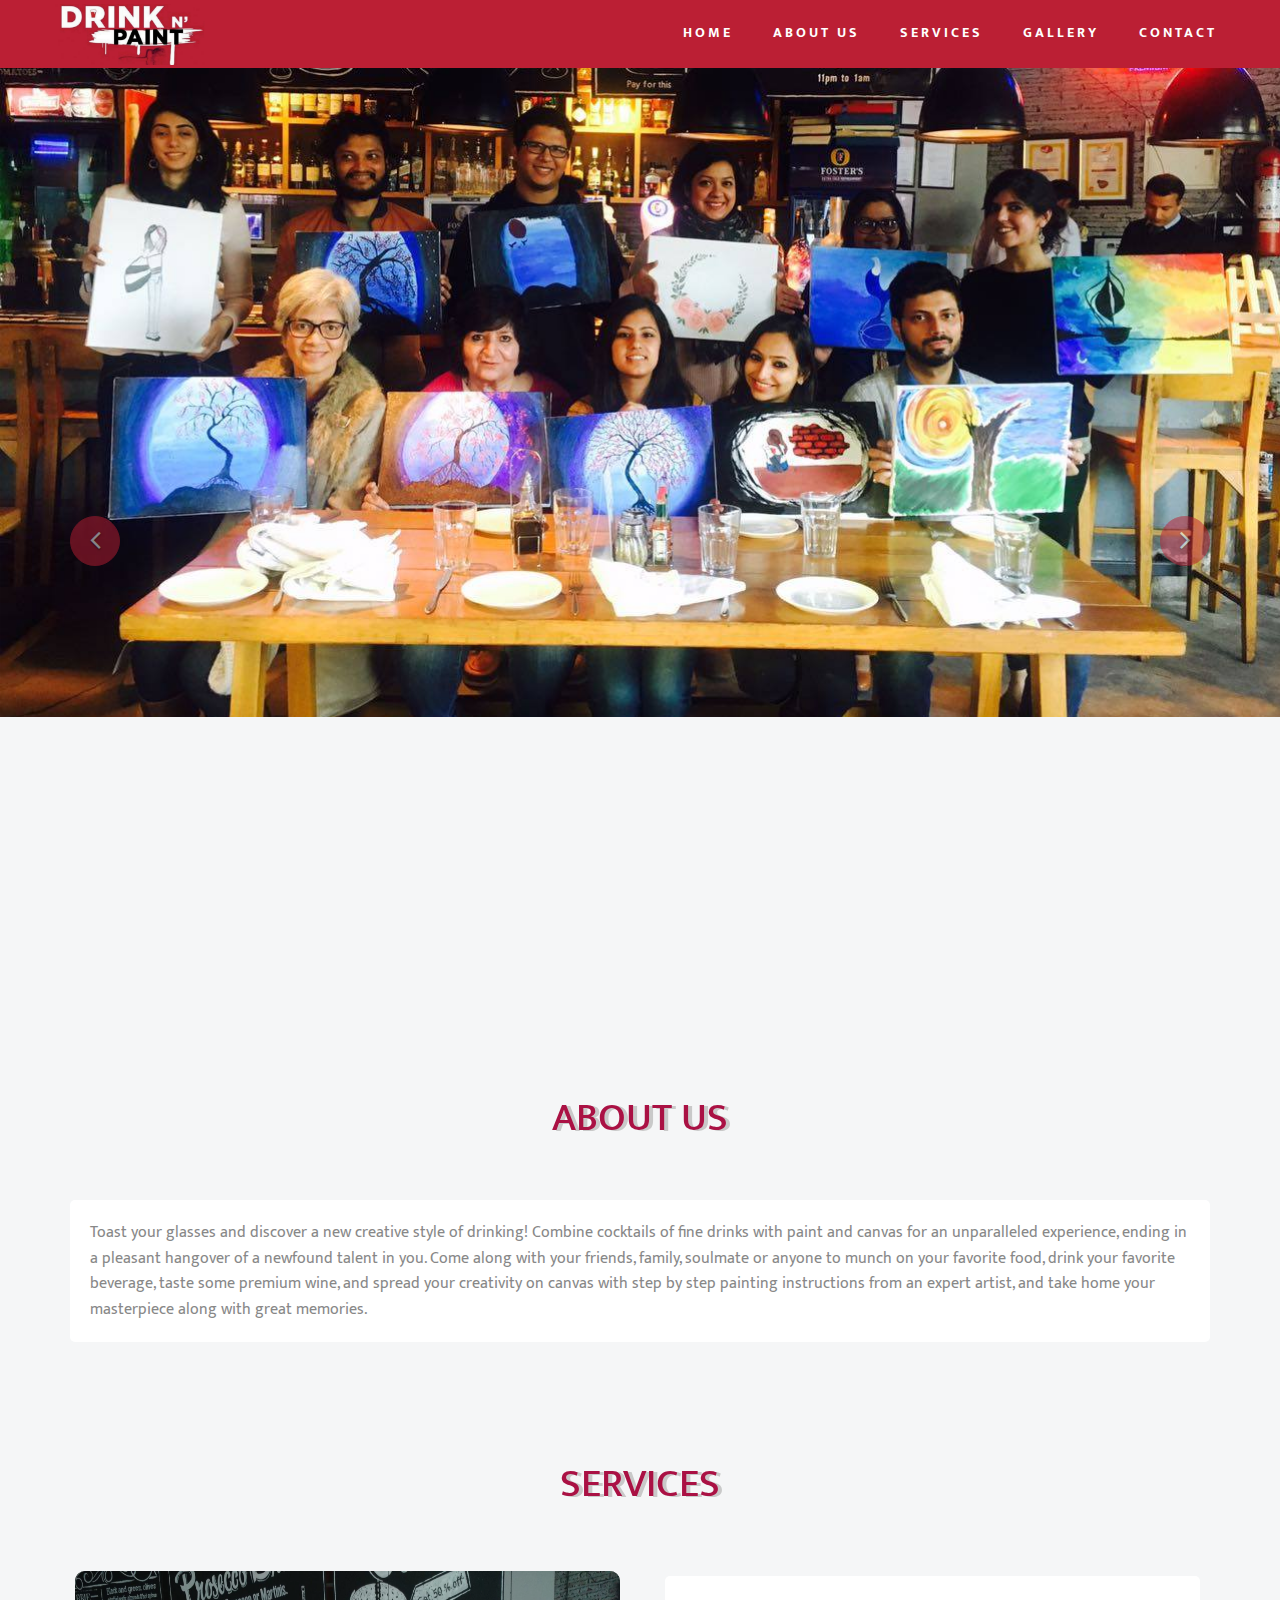
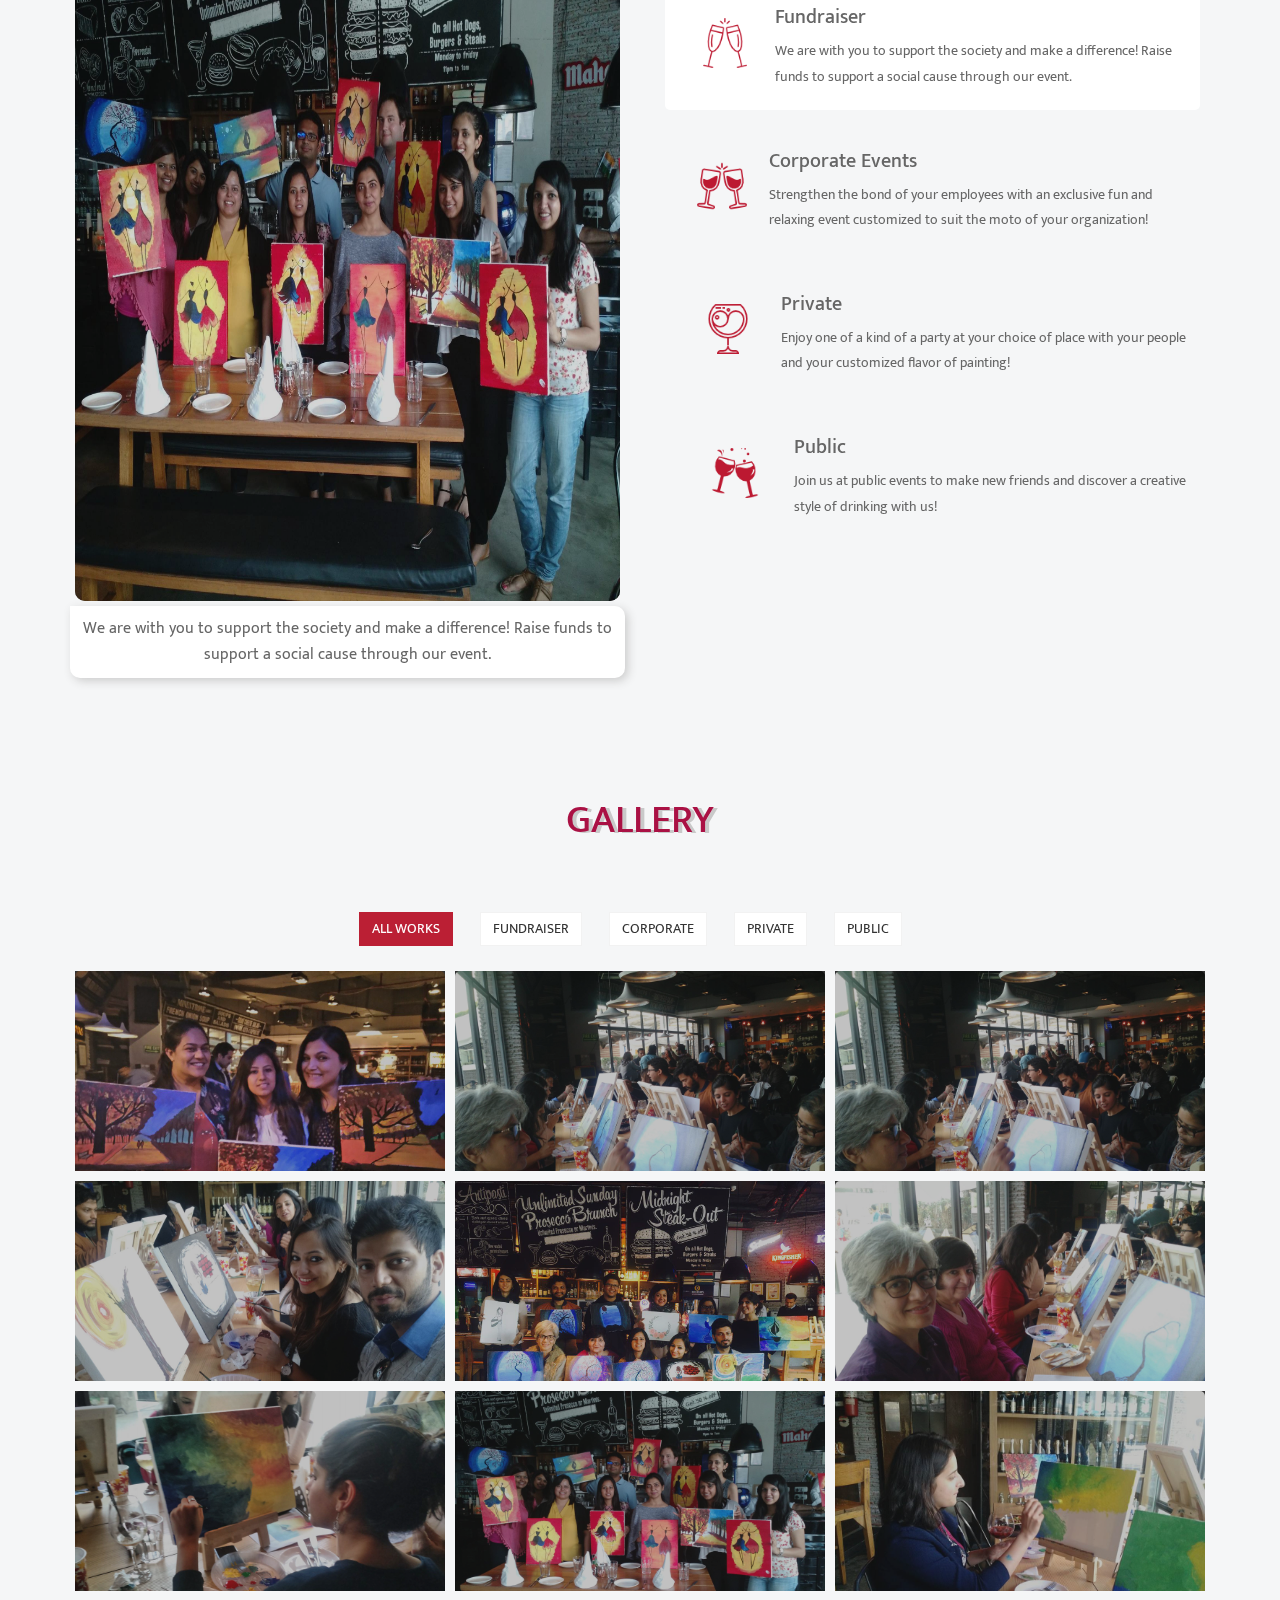
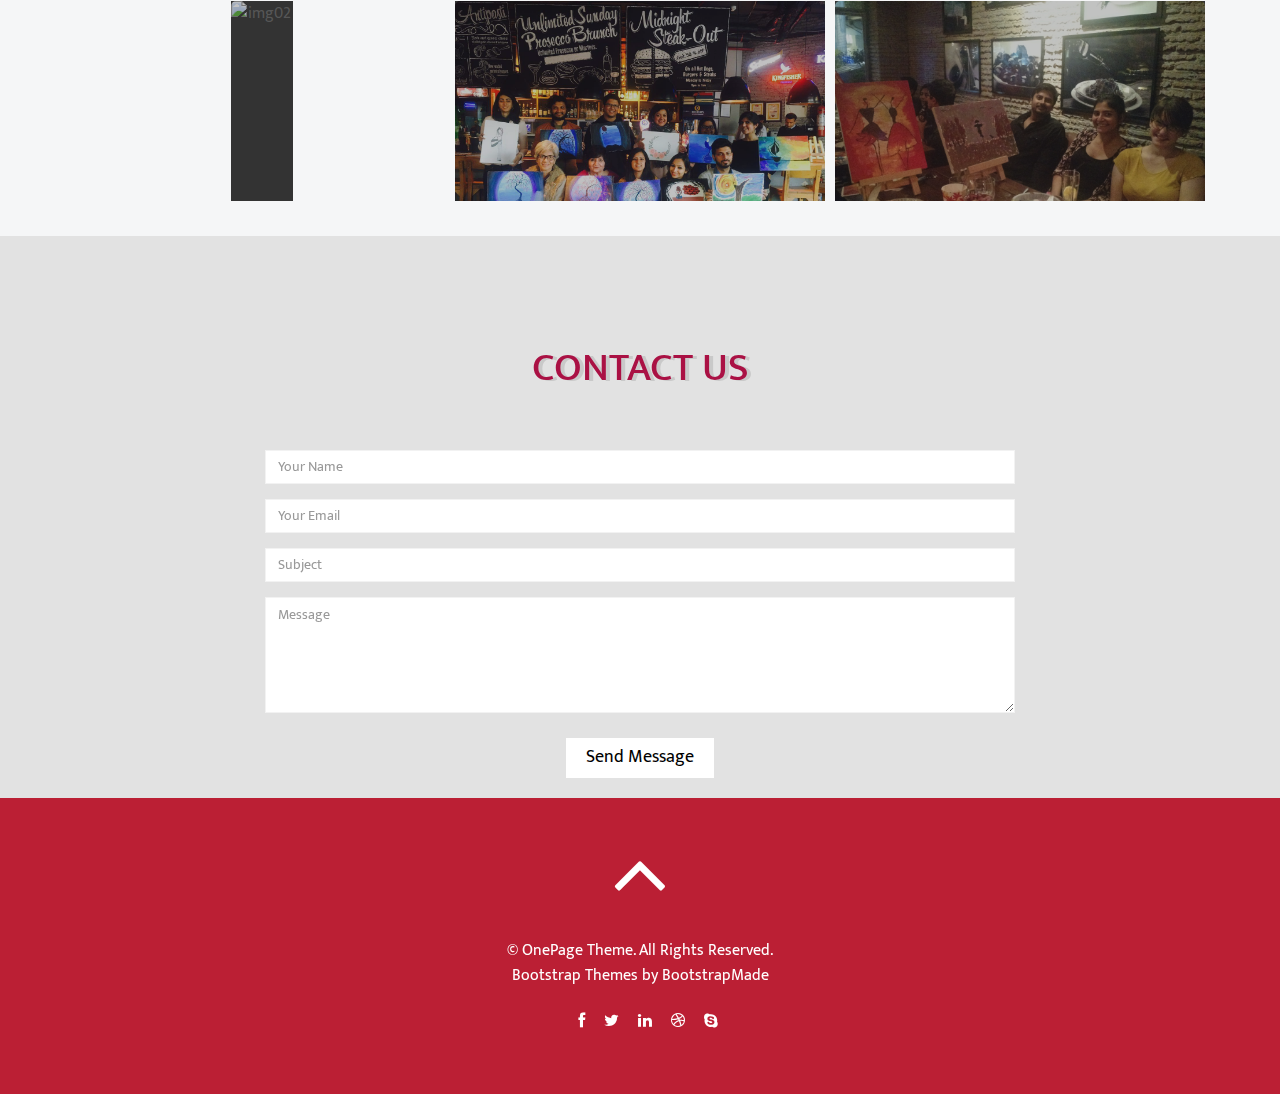
==== index.html @ db654200 "changebox" ====
<!DOCTYPE html>
<html lang="en">
  <head>
    <meta charset="utf-8">
    <meta http-equiv="X-UA-Compatible" content="IE=edge">
    <meta name="viewport" content="width=device-width, initial-scale=1">
    <!-- The above 3 meta tags *must* come first in the head; any other head content must come *after* these tags -->
    <title>One Page Bootstrap Template</title>

    <!-- Bootstrap -->
    <link href="HoverEffectIdeas/css/demo.css" rel="stylesheet">
    <link href="HoverEffectIdeas/css/set1.css" rel="stylesheet">
    <link href="css/bootstrap.min.css" rel="stylesheet">
	<link href="css/bootstrap.min.css" rel="stylesheet">
	<link rel="stylesheet" href="css/font-awesome.min.css">
	<link href="css/animate.min.css" rel="stylesheet"> 
	<link href="css/animate.css" rel="stylesheet" />
	<link href="css/prettyPhoto.css" rel="stylesheet"> 
	<link href="css/style.css" rel="stylesheet">
    <link href="css/lightbox.min.css" rel="stylesheet">
    <!-- =======================================================
        Theme Name: OnePage
        Theme URL: https://bootstrapmade.com/onepage-multipurpose-bootstrap-template/
        Author: BootstrapMade
        Author URL: https://bootstrapmade.com
    ======================================================= -->
  </head>
  <body>
	<nav class="navbar navbar-default navbar-fixed-top">
		<div class="container">
			<div class="row">
					<div class="site-logo">
						<a href="index.html" class="brand"><img src="PicsArt_09-05-02.06.05.jpg" class="img-responsive" width="150"></a>
					</div>

					<!-- Brand and toggle get grouped for better mobile display -->
					<div class="navbar-header">
						<button type="button" class="navbar-toggle" data-toggle="collapse" data-target="#menu">
							<i class="fa fa-bars"></i>
						</button>
					</div>
					<!-- Collect the nav links, forms, and other content for toggling -->
					<div class="collapse navbar-collapse" id="menu">
						<ul class="nav navbar-nav navbar-right" style="background: #f8f8f8; margin-top: 0px !important;">
							  <li class="hide_1"><a href="#home">Home</a></li>
							  <li class="hide_1"><a href="#about">About Us</a></li>
							  <li class="hide_1"><a href="#portfolio">Services</a></li>
							  <li class="hide_1"><a href="#features">Gallery</a></li>
							  <li class="hide_1"><a href="#contact">Contact</a></li>
						</ul>
					</div>
					<!-- /.Navbar-collapse -->		 
			</div>
		</div>		
	</nav>
   
    <div id="home">
		<div class="slider" style="margin-top: 66px;">
			<div id="about-slider">
				<div id="carousel-slider" class="carousel slide" data-ride="carousel">
					<!-- Indicators -->
					<ol class="carousel-indicators visible-xs">
						<li data-target="#carousel-slider" data-slide-to="0" class="active"></li>
						<li data-target="#carousel-slider" data-slide-to="1"></li>
						<li data-target="#carousel-slider" data-slide-to="2"></li>
					</ol>

					<div class="carousel-inner sonu">
						<div class="item active">
							<img src="DNP/img-p-1.svg" class="img-responsive" alt=""> 
						</div>
					   <div class="item">
							<img src="DNP/img-p-2.svg" class="img-responsive" alt=""> 
					   </div> 
					   <div class="item">
							<img src="DNP/img-p-3.svg" class="img-responsive" alt=""> 
					   </div> 
					</div>
					
					<a class="left carousel-control hidden-xs" href="#carousel-slider" data-slide="prev">
						<i class="fa fa-angle-left"></i> 
					</a>
					
					<a class=" right carousel-control hidden-xs"href="#carousel-slider" data-slide="next">
						<i class="fa fa-angle-right"></i> 
					</a>
				</div> <!--/#carousel-slider-->
			</div><!--/#about-slider-->
		</div>
	</div>
   
	<div id="about">
		<div class="container">
			<div class="center">
				<div class="col-md-6 col-md-offset-3">
                    <h2><span>About Us</span></h2>
				</div>
			</div>
		</div>
	
        <div class="container">
            <div class="row">
                <div class="col-md-12">
                    <div class="About-1">
                        Toast your glasses and discover a new creative style of drinking! Combine cocktails of fine drinks with paint and canvas for an unparalleled experience, ending in a pleasant hangover of a newfound talent in you.
                        Come along with your friends, family, soulmate or anyone to munch on your favorite food, drink your favorite beverage, taste some premium wine, and spread your creativity on canvas with step by step painting instructions from an expert artist, and take home your masterpiece along with great memories.
                    </div>
                </div>
            </div>
        </div>
      </div>
	<section id="portfolio">
		<div class="container">
			<div class="center">
				<div class="col-md-6 col-md-offset-3">
					<h2>Services</h2>				
				</div>
			</div>
		</div>
        
        
        <div class="container">
            <div class="row">
                <div class="col-md-6">
                    <div class="img_f" style="display: flex; justify-content: center; align-items: center;">
                    </div>
                    <div class="detail" style="padding: 10px; background: #fff; box-shadow: 3px 3px 10px #ccc; border-radius: 0px 10px 10px 10px;">
                        We are with you to support the society and make a difference! Raise funds to support a social cause through our event.
                    </div>
                </div>
                <div class="col-md-6">
            <div class="box">
                <div id="one" class="services_1">
                    <div style="display: flex; justify-content: center; align-items:center; width: 30%; padding: 10px;">
                    <img src="images/cheers%20(2).png" class="img-responsive" width="50">
                </div>
                    <div style="text-align: initial;">
                        <h2 style="font-size: 20px;">Fundraiser</h2>
                    <p style="font-size: 14px;">We are with you to support the society and make a difference! Raise funds to support a social cause through our event.</p>
                </div>
                </div>
                <div id="two" class="services_1">
                    <div style="display: flex; justify-content: center; align-items:center; width: 30%; padding: 10px;">
                    <img src="images/glasses-with-wine.png" class="img-responsive" width="50">
                </div>
                    <div style="text-align: initial;">
                    <h2 style="font-size: 20px;">Corporate Events</h2>
                    <p style="font-size: 14px;">Strengthen the bond of your employees with an exclusive fun and relaxing event customized to suit the moto of your organization!</p>
                </div>
                </div>
                <div id="three" class="services_1">
                    <div style="display: flex; justify-content: center; align-items:center; width: 30%; padding: 10px;">
                    <img src="images/wine-glass.png" class="img-responsive" width="50">
                </div>
                    <div style="text-align: initial;">
                    <h2 style="font-size: 20px;">Private</h2>
                    <p style="font-size: 14px;">Enjoy one of a kind of a party at your choice of place with your people and your customized flavor of painting!</p>
                </div>
                </div>
                <div id="four" class="services_1">
                    <div style="display: flex; justify-content: center; align-items:center; width: 30%; padding: 10px;">
                    <img src="images/cheers%20(4).png" class="img-responsive" width="50">
                </div>
                    <div style="text-align: initial;">
                    <h2 style="font-size: 20px;">Public</h2>
                    <p style="font-size: 14px;">Join us at public events to make new friends and discover a creative style of drinking with us!</p>
                </div>
                </div>
            </div>
            </div>
            </div>
        </div>
        
        <section id="features">
        <div class="container" style="margin-top: 20px;">
            <div class="center">
				<div class="col-md-12">
					<h2><span>Gallery</span></h2>
				</div>
			</div>
			<div class="col-lg-12">		
				<ul class="portfolio-filter text-center">
					<li class="gol"><a class="btn btn-default active hidden-xs" href="#" data-filter="*">All Works</a></li>
					<li class="gol"><a class="btn btn-default" href="#" data-filter=".bootstrap">Fundraiser</a></li>
					<li class="gol"><a class="btn btn-default" href="#" data-filter=".html">Corporate</a></li>
					<li class="gol"><a class="btn btn-default" href="#" data-filter=".wordpress">Private</a></li>
                    <li class="gol"><a class="btn btn-default" href="#" data-filter=".wordp">Public</a></li>
				</ul><!--/#portfolio-filter-->

				<div class="row">
					<div class="portfolio-items">
						<div class="portfolio-item bootstrap col-xs-12 col-sm-4 col-md-4">
							<div class="grid">
                                <figure class="effect-bubba">
                                    <img src="DNP/img-1.jpg" alt="img02"/>
                                    <figcaption>
                                        <p><span style="font-size: 30px; font-weight: bold;">Fresh</span></p>
                                        <a class="example-image-link" href="DNP/img-1.jpg" data-lightbox="example-2" data-title="Drint N Paint"><img class="example-image" src="DNP/img-1.jpg" alt="image-1"/></a>
                                    </figcaption>			
                                </figure>
				            </div>
						</div><!--/.portfolio-item-->
                        <div class="portfolio-item html col-xs-12 col-sm-4 col-md-4">
							<div class="grid">
                                <figure class="effect-bubba">
                                    <img src="DNP/img-3.jpg" alt="img02"/>
                                    <figcaption>
                                        <p><span style="font-size: 30px; font-weight: bold;">Fresh</span></p>
                                        <a class="example-image-link" href="DNP/img-3.jpg" data-lightbox="example-2" data-title="Drint N Paint"><img class="example-image" src="DNP/img-3.jpg" alt="image-1"/></a>
                                    </figcaption>			
                                </figure>
				            </div>
						</div><!--/.portfolio-item-->
                        <div class="portfolio-item wordpress col-xs-12 col-sm-4 col-md-4">
							<div class="grid">
                                <figure class="effect-bubba">
                                    <img src="DNP/img-3.jpg" alt="img02"/>
                                    <figcaption>
                                        <p><span style="font-size: 30px; font-weight: bold;">Fresh</span></p>
                                        <a class="example-image-link" href="DNP/img-3.jpg" data-lightbox="example-2" data-title="Drint N Paint"><img class="example-image" src="DNP/img-3.jpg" alt="image-1"/></a>
                                    </figcaption>			
                                </figure>
				            </div>
						</div><!--/.portfolio-item-->
                        <div class="portfolio-item wordp col-xs-12 col-sm-4 col-md-4">
							<div class="grid">
                                <figure class="effect-bubba">
                                    <img src="DNP/img-4.jpg" alt="img02"/>
                                    <figcaption>
                                        <p><span style="font-size: 30px; font-weight: bold;">Fresh</span></p>
                                        <a class="example-image-link" href="DNP/img-4.jpg" data-lightbox="example-2" data-title="Drint N Paint"><img class="example-image" src="DNP/img-4.jpg" alt="image-1"/></a>
                                    </figcaption>			
                                </figure>
				            </div>
						</div><!--/.portfolio-item-->
                        <div class="portfolio-item bootstrap col-xs-12 col-sm-4 col-md-4">
							<div class="grid">
                                <figure class="effect-bubba">
                                    <img src="DNP/img-6.jpg" alt="img02"/>
                                    <figcaption>
                                        <p><span style="font-size: 30px; font-weight: bold;">Fresh</span></p>
                                        <a class="example-image-link" href="DNP/img-6.jpg" data-lightbox="example-2" data-title="Drint N Paint"><img class="example-image" src="DNP/img-6.jpg" alt="image-1"/></a>
                                    </figcaption>			
                                </figure>
				            </div>
						</div><!--/.portfolio-item-->
                        <div class="portfolio-item html col-xs-12 col-sm-4 col-md-4">
							<div class="grid">
                                <figure class="effect-bubba">
                                    <img src="DNP/img-7.jpg" alt="img02"/>
                                    <figcaption>
                                        <p><span style="font-size: 30px; font-weight: bold;">Fresh</span></p>
                                        <a class="example-image-link" href="DNP/img-7.jpg" data-lightbox="example-2" data-title="Drint N Paint"><img class="example-image" src="DNP/img-7.jpg" alt="image-1"/></a>
                                    </figcaption>			
                                </figure>
				            </div>
						</div><!--/.portfolio-item-->
                        <div class="portfolio-item wordpress col-xs-12 col-sm-4 col-md-4">
							<div class="grid">
                                <figure class="effect-bubba">
                                    <img src="DNP/img-8.jpg" alt="img02"/>
                                    <figcaption>
                                        <p><span style="font-size: 30px; font-weight: bold;">Fresh</span></p>
                                        <a class="example-image-link" href="DNP/img-8.jpg" data-lightbox="example-2" data-title="Drint N Paint"><img class="example-image" src="DNP/img-8.jpg" alt="image-1"/></a>
                                    </figcaption>			
                                </figure>
				            </div>
						</div><!--/.portfolio-item-->
                        <div class="portfolio-item wordp col-xs-12 col-sm-4 col-md-4">
							<div class="grid">
                                <figure class="effect-bubba">
                                    <img src="DNP/img-12.jpg" alt="img02"/>
                                    <figcaption>
                                        <p><span style="font-size: 30px; font-weight: bold;">Fresh</span></p>
                                        <a class="example-image-link" href="DNP/img-12.jpg" data-lightbox="example-2" data-title="Drint N Paint"><img class="example-image" src="DNP/img-12.jpg" alt="image-1"/></a>
                                    </figcaption>			
                                </figure>
				            </div>
						</div><!--/.portfolio-item-->
                        <div class="portfolio-item bootstrap col-xs-12 col-sm-4 col-md-4">
							<div class="grid">
                                <figure class="effect-bubba">
                                    <img src="DNP/img-15.png" alt="img02"/>
                                    <figcaption>
                                        <p><span style="font-size: 30px; font-weight: bold;">Fresh</span></p>
                                        <a class="example-image-link" href="DNP/img-15.png" data-lightbox="example-2" data-title="Drint N Paint"><img class="example-image" src="DNP/img-15.png" alt="image-1"/></a>
                                    </figcaption>			
                                </figure>
				            </div>
						</div><!--/.portfolio-item-->
                        <div class="portfolio-item html col-xs-12 col-sm-4 col-md-4">
							<div class="grid">
                                <figure class="effect-bubba">
                                    <img src="DNP/img-18.png" alt="img02"/>
                                    <figcaption>
                                        <p><span style="font-size: 30px; font-weight: bold;">Fresh</span></p>
                                        <a class="example-image-link" href="DNP/img-18.png" data-lightbox="example-2" data-title="Drint N Paint"><img class="example-image" src="DNP/img-18.png" alt="image-1"/></a>
                                    </figcaption>			
                                </figure>
				            </div>
						</div><!--/.portfolio-item-->
                        <div class="portfolio-item wordpress col-xs-12 col-sm-4 col-md-4">
							<div class="grid">
                                <figure class="effect-bubba">
                                    <img src="DNP/img-20.png" alt="img02"/>
                                    <figcaption>
                                        <p><span style="font-size: 30px; font-weight: bold;">Fresh</span></p>
                                        <a class="example-image-link" href="DNP/img-20.png" data-lightbox="example-2" data-title="Drint N Paint"><img class="example-image" src="DNP/img-20.png" alt="image-1"/></a>
                                    </figcaption>			
                                </figure>
				            </div>
						</div><!--/.portfolio-item-->
                        <div class="portfolio-item wordp col-xs-12 col-sm-4 col-md-4">
							<div class="grid">
                                <figure class="effect-bubba">
                                    <img src="DNP/img-21.jpg" alt="img02"/>
                                    <figcaption>
                                        <p><span style="font-size: 30px; font-weight: bold;">Fresh</span></p>
                                        <a class="example-image-link" href="DNP/img-21.jpg" data-lightbox="example-2" data-title="Drint N Paint"><img class="example-image" src="DNP/img-21.jpg" alt="image-1"/></a>
                                    </figcaption>			
                                </figure>
				            </div>
						</div><!--/.portfolio-item-->
				    </div>          
				</div><!--/.portfolio-item-->
            </div>
        </div>
    </section><!--/#portfolio-item-->
	
	<section id="contact">
		<div class="contact-page" style="padding: 0 !important">
			<div class="container">
				<div class="center">
				<div class="col-md-6 col-md-offset-3">
					<h2><span>Contact Us</span></h2>
				</div>
			</div> 
				<div class="row contact-wrap"> 	
				    <div class="col-md-8 col-md-offset-2">	
                        <div id="sendmessage">Your message has been sent. Thank you!</div>
                        <div id="errormessage"></div>
                        <form action="" method="post" role="form" class="contactForm">
                            <div class="form-group">
                                <input type="text" name="name" class="form-control" id="name" placeholder="Your Name" data-rule="minlen:4" data-msg="Please enter at least 4 chars" />
                                <div class="validation"></div>
                            </div>
                            <div class="form-group">
                                <input type="email" class="form-control" name="email" id="email" placeholder="Your Email" data-rule="email" data-msg="Please enter a valid email" />
                                <div class="validation"></div>
                            </div>
                            <div class="form-group">
                                <input type="text" class="form-control" name="subject" id="subject" placeholder="Subject" data-rule="minlen:4" data-msg="Please enter at least 8 chars of subject" />
                                <div class="validation"></div>
                            </div>
                            <div class="form-group">
                                <textarea class="form-control" name="message" rows="5" data-rule="required" data-msg="Please write something for us" placeholder="Message"></textarea>
                                <div class="validation"></div>
                            </div>
                            
                            <div class="text-center"><button type="submit" class="btn btn-primary btn-lg">Send Message</button></div>
                        </form>			
                    </div>	
				</div><!--/.row-->
			</div><!--/.container-->
		</div><!--/#contact-page-->		
	</section>
	
	<footer id="footer" class="midnight-blue">
        <div class="container">
            <div class="row">
                <div class="col-md-6 col-md-offset-3">
					<div class="text-center">
						<a href="#home" class="scrollup"><i class="fa fa-angle-up fa-3x"></i></a>
					</div>
                    &copy; OnePage Theme. All Rights Reserved.
                    <div class="credits">
                        <!-- 
                            All the links in the footer should remain intact. 
                            You can delete the links only if you purchased the pro version.
                            Licensing information: https://bootstrapmade.com/license/
                            Purchase the pro version with working PHP/AJAX contact form: https://bootstrapmade.com/buy/?theme=OnePage
                        -->
                        <a href="https://bootstrapmade.com/">Bootstrap Themes</a> by <a href="https://bootstrapmade.com/">BootstrapMade</a>
                    </div>
                </div>
				
                <div class="top-bar">			
					<div class="col-lg-12">
					   <div class="social">
							<ul class="social-share">
								<li><a href="#"><i class="fa fa-facebook"></i></a></li>
								<li><a href="#"><i class="fa fa-twitter"></i></a></li>
								<li><a href="#"><i class="fa fa-linkedin"></i></a></li> 
								<li><a href="#"><i class="fa fa-dribbble"></i></a></li>
								<li><a href="#"><i class="fa fa-skype"></i></a></li>
							</ul>
					   </div>
					</div>
				</div>
			</div>
		</div>
    </footer><!--/#footer-->
	
	
	<!-- jQuery (necessary for Bootstrap's JavaScript plugins) -->
	<script src="js/jquery.js"></script>
	<!-- Include all compiled plugins (below), or include individual files as needed -->
	<script src="js/bootstrap.min.js"></script>
	<script src="js/jquery.prettyPhoto.js"></script>
    <script src="js/jquery.isotope.min.js"></script> 
	<script src="js/wow.min.js"></script>
	<script src="js/jquery.easing.min.js"></script>	
	<script src="js/main.js"></script>
    <script src="contactform/contactform.js"></script>
    <script src="js/lightbox.min.js"></script>
</body>
</html>
---- HoverEffectIdeas/css/demo.css ----
@font-face {
	font-weight: normal;
	font-style: normal;
	font-family: 'codropsicons';
	src:url('../fonts/codropsicons/codropsicons.eot');
	src:url('../fonts/codropsicons/codropsicons.eot?#iefix') format('embedded-opentype'),
		url('../fonts/codropsicons/codropsicons.woff') format('woff'),
		url('../fonts/codropsicons/codropsicons.ttf') format('truetype'),
		url('../fonts/codropsicons/codropsicons.svg#codropsicons') format('svg');
}

*, *:after, *:before { -webkit-box-sizing: border-box; box-sizing: border-box; }
.clearfix:before, .clearfix:after { display: table; content: ''; }
.clearfix:after { clear: both; }

body {
	background: #2f3238;
	color: #fff;
	font-weight: 400;
	font-size: 1em;
	font-family: 'Raleway', Arial, sans-serif;
}

a {
	outline: none;
	color: #3498db;
	text-decoration: none;
}

a:hover, a:focus {
	color: #528cb3;
}

section {
	padding: 1em;
	text-align: center;
}

.content {
	margin: 0 auto;
	max-width: 1000px;
}

.content > h2 {
	clear: both;
	margin: 0;
	padding: 4em 1% 0;
	color: #484B54;
	font-weight: 800;
	font-size: 1.5em;
}

.content > h2:first-child {
	padding-top: 0em;
}

/* Header */
.codrops-header {
	margin: 0 auto;
	padding: 4em 1em;
	text-align: center;
}

.codrops-header h1 {
	margin: 0;
	font-weight: 800;
	font-size: 4em;
	line-height: 1.3;
}

.codrops-header h1 span {
	display: block;
	padding: 0 0 0.6em 0.1em;
	color: #74777b;
	font-weight: 300;
	font-size: 45%;
}

/* Demo links */
.codrops-demos {
	clear: both;
	padding: 1em 0 0;
	text-align: center;
}

.content + .codrops-demos {
	padding-top: 5em;
}

.codrops-demos a {
	display: inline-block;
	margin: 0 5px;
	padding: 1em 1.5em;
	text-transform: uppercase;
	font-weight: bold;
}

.codrops-demos a:hover,
.codrops-demos a:focus,
.codrops-demos a.current-demo {
	background: #3c414a;
	color: #fff;
}

/* To Navigation Style */
.codrops-top {
	width: 100%;
	text-transform: uppercase;
	font-weight: 800;
	font-size: 0.69em;
	line-height: 2.2;
}

.codrops-top a {
	display: inline-block;
	padding: 1em 2em;
	text-decoration: none;
	letter-spacing: 1px;
}

.codrops-top span.right {
	float: right;
}

.codrops-top span.right a {
	display: block;
	float: left;
}

.codrops-icon:before {
	margin: 0 4px;
	text-transform: none;
	font-weight: normal;
	font-style: normal;
	font-variant: normal;
	font-family: 'codropsicons';
	line-height: 1;
	speak: none;
	-webkit-font-smoothing: antialiased;
}

.codrops-icon-drop:before {
	content: "\e001";
}

.codrops-icon-prev:before {
	content: "\e004";
}

/* Related demos */
.related {
	clear: both;
	padding: 6em 1em;
	font-size: 120%;
}

.related > a {
	display: inline-block;
	margin: 20px 10px;
	padding: 25px;
	border: 1px solid #4f7f90;
	text-align: center;
}

.related a:hover {
	border-color: #39545e;
}

.related a img {
	max-width: 100%;
	opacity: 0.8;
}

.related a:hover img,
.related a:active img {
	opacity: 1;
}

.related a h3 {
	margin: 0;
	padding: 0.5em 0 0.3em;
	max-width: 300px;
	text-align: left;
}

@media screen and (max-width: 25em) {
	.codrops-header {
		font-size: 75%;
	}
	.codrops-icon span {
		display: none;
	}
}
---- HoverEffectIdeas/css/set1.css ----
@font-face {
	font-weight: normal;
	font-style: normal;
	font-family: 'feathericons';
	src:url('../fonts/feathericons/feathericons.eot?-8is7zf');
	src:url('../fonts/feathericons/feathericons.eot?#iefix-8is7zf') format('embedded-opentype'),
		url('../fonts/feathericons/feathericons.woff?-8is7zf') format('woff'),
		url('../fonts/feathericons/feathericons.ttf?-8is7zf') format('truetype'),
		url('../fonts/feathericons/feathericons.svg?-8is7zf#feathericons') format('svg');
}

.grid {
	position: relative;
	margin: 0 auto;
	max-width: 1000px;
	list-style: none;
	text-align: center;
}

/* Common style */
.grid figure {
	position: relative;
	float: left;
	overflow: hidden;
	margin: 5px;
	min-width: 90%;
    height: 200px; 
	background: #333;
	text-align: center;
	cursor: pointer;
}

.grid figure img {
	position: relative;
	display: block;
	min-height: 100%;
	max-width: 100%;
	opacity: 0.8;
}

.grid figure figcaption {
	padding: 2em;
	color: #fff;
	text-transform: uppercase;
	font-size: 1.25em;
	-webkit-backface-visibility: hidden;
	backface-visibility: hidden;
}

.grid figure figcaption::before,
.grid figure figcaption::after {
	pointer-events: none;
}

.grid figure figcaption,
.grid figure figcaption > a {
	position: absolute;
	top: 0;
	left: 0;
	width: 100%;
	height: 100%;
}

/* Anchor will cover the whole item by default */
/* For some effects it will show as a button */
.grid figure figcaption > a {
	z-index: 1000;
	text-indent: 200%;
	white-space: nowrap;
	font-size: 0;
	opacity: 0;
}

.grid figure h2 {
	word-spacing: -0.15em;
	font-weight: 300;
}

.grid figure h2 span {
	font-weight: 800;
}

.grid figure h2,
.grid figure p {
	margin: 0;
}

.grid figure p {
	letter-spacing: 1px;
	font-size: 68.5%;
}

/* Individual effects */

/*---------------*/
/***** Lily *****/
/*---------------*/

figure.effect-lily img {
	max-width: none;
	width: -webkit-calc(100% + 50px);
	width: calc(100% + 50px);
	opacity: 0.7;
	-webkit-transition: opacity 0.35s, -webkit-transform 0.35s;
	transition: opacity 0.35s, transform 0.35s;
	-webkit-transform: translate3d(-40px,0, 0);
	transform: translate3d(-40px,0,0);
}

figure.effect-lily figcaption {
	text-align: left;
}

figure.effect-lily figcaption > div {
	position: absolute;
	bottom: 0;
	left: 0;
	padding: 2em;
	width: 100%;
	height: 50%;
}

figure.effect-lily h2,
figure.effect-lily p {
	-webkit-transform: translate3d(0,40px,0);
	transform: translate3d(0,40px,0);
}

figure.effect-lily h2 {
	-webkit-transition: -webkit-transform 0.35s;
	transition: transform 0.35s;
}

figure.effect-lily p {
	color: rgba(255,255,255,0.8);
	opacity: 0;
	-webkit-transition: opacity 0.2s, -webkit-transform 0.35s;
	transition: opacity 0.2s, transform 0.35s;
}

figure.effect-lily:hover img,
figure.effect-lily:hover p {
	opacity: 1;
}

figure.effect-lily:hover img,
figure.effect-lily:hover h2,
figure.effect-lily:hover p {
	-webkit-transform: translate3d(0,0,0);
	transform: translate3d(0,0,0);
}

figure.effect-lily:hover p {
	-webkit-transition-delay: 0.05s;
	transition-delay: 0.05s;
	-webkit-transition-duration: 0.35s;
	transition-duration: 0.35s;
}

/*---------------*/
/***** Sadie *****/
/*---------------*/

figure.effect-sadie figcaption::before {
	position: absolute;
	top: 0;
	left: 0;
	width: 100%;
	height: 100%;
	background: -webkit-linear-gradient(top, rgba(72,76,97,0) 0%, rgba(72,76,97,0.8) 75%);
	background: linear-gradient(to bottom, rgba(72,76,97,0) 0%, rgba(72,76,97,0.8) 75%);
	content: '';
	opacity: 0;
	-webkit-transform: translate3d(0,50%,0);
	transform: translate3d(0,50%,0);
}

figure.effect-sadie h2 {
	position: absolute;
	top: 50%;
	left: 0;
	width: 100%;
	color: #484c61;
	-webkit-transition: -webkit-transform 0.35s, color 0.35s;
	transition: transform 0.35s, color 0.35s;
	-webkit-transform: translate3d(0,-50%,0);
	transform: translate3d(0,-50%,0);
}

figure.effect-sadie figcaption::before,
figure.effect-sadie p {
	-webkit-transition: opacity 0.35s, -webkit-transform 0.35s;
	transition: opacity 0.35s, transform 0.35s;
}

figure.effect-sadie p {
	position: absolute;
	bottom: 0;
	left: 0;
	padding: 2em;
	width: 100%;
	opacity: 0;
	-webkit-transform: translate3d(0,10px,0);
	transform: translate3d(0,10px,0);
}

figure.effect-sadie:hover h2 {
	color: #fff;
	-webkit-transform: translate3d(0,-50%,0) translate3d(0,-40px,0);
	transform: translate3d(0,-50%,0) translate3d(0,-40px,0);
}

figure.effect-sadie:hover figcaption::before ,
figure.effect-sadie:hover p {
	opacity: 1;
	-webkit-transform: translate3d(0,0,0);
	transform: translate3d(0,0,0);
}

/*---------------*/
/***** Roxy *****/
/*---------------*/

figure.effect-roxy {
	background: -webkit-linear-gradient(45deg, #ff89e9 0%, #05abe0 100%);
	background: linear-gradient(45deg, #ff89e9 0%,#05abe0 100%);
}

figure.effect-roxy img {
	max-width: none;
	width: -webkit-calc(100% + 60px);
	width: calc(100% + 60px);
	-webkit-transition: opacity 0.35s, -webkit-transform 0.35s;
	transition: opacity 0.35s, transform 0.35s;
	-webkit-transform: translate3d(-50px,0,0);
	transform: translate3d(-50px,0,0);
}

figure.effect-roxy figcaption::before {
	position: absolute;
	top: 30px;
	right: 30px;
	bottom: 30px;
	left: 30px;
	border: 1px solid #fff;
	content: '';
	opacity: 0;
	-webkit-transition: opacity 0.35s, -webkit-transform 0.35s;
	transition: opacity 0.35s, transform 0.35s;
	-webkit-transform: translate3d(-20px,0,0);
	transform: translate3d(-20px,0,0);
}

figure.effect-roxy figcaption {
	padding: 3em;
	text-align: left;
}

figure.effect-roxy h2 {
	padding: 30% 0 10px 0;
}

figure.effect-roxy p {
	opacity: 0;
	-webkit-transition: opacity 0.35s, -webkit-transform 0.35s;
	transition: opacity 0.35s, transform 0.35s;
	-webkit-transform: translate3d(-10px,0,0);
	transform: translate3d(-10px,0,0);
}

figure.effect-roxy:hover img {
	opacity: 0.7;
	-webkit-transform: translate3d(0,0,0);
	transform: translate3d(0,0,0);
}

figure.effect-roxy:hover figcaption::before,
figure.effect-roxy:hover p {
	opacity: 1;
	-webkit-transform: translate3d(0,0,0);
	transform: translate3d(0,0,0);
}

/*---------------*/
/***** Bubba *****/
/*---------------*/


figure.effect-bubba img {
	opacity: 0.7;
	-webkit-transition: opacity 0.35s;
	transition: opacity 0.35s;
}

figure.effect-bubba:hover img {
	opacity: 0.4;
}

figure.effect-bubba figcaption::before,
figure.effect-bubba figcaption::after {
	position: absolute;
	top: 30px;
	right: 30px;
	bottom: 30px;
	left: 30px;
	content: '';
	opacity: 0;
	-webkit-transition: opacity 0.35s, -webkit-transform 0.35s;
	transition: opacity 0.35s, transform 0.35s;
}

figure.effect-bubba figcaption::before {
	border-top: 1px solid #fff;
	border-bottom: 1px solid #fff;
	-webkit-transform: scale(0,1);
	transform: scale(0,1);
}

figure.effect-bubba figcaption::after {
	border-right: 1px solid #fff;
	border-left: 1px solid #fff;
	-webkit-transform: scale(1,0);
	transform: scale(1,0);
}

figure.effect-bubba h2 {
	padding-top: 30%;
	-webkit-transition: -webkit-transform 0.35s;
	transition: transform 0.35s;
	-webkit-transform: translate3d(0,-20px,0);
	transform: translate3d(0,-20px,0);
}

figure.effect-bubba p {
	padding: 20px 2.5em;
	opacity: 0;
	-webkit-transition: opacity 0.35s, -webkit-transform 0.35s;
	transition: opacity 0.35s, transform 0.35s;
	-webkit-transform: translate3d(0,20px,0);
	transform: translate3d(0,20px,0);
}

figure.effect-bubba:hover figcaption::before,
figure.effect-bubba:hover figcaption::after {
	opacity: 1;
	-webkit-transform: scale(1);
	transform: scale(1);
}

figure.effect-bubba:hover h2,
figure.effect-bubba:hover p {
	opacity: 1;
	-webkit-transform: translate3d(0,0,0);
	transform: translate3d(0,0,0);
}

/*---------------*/
/***** Romeo *****/
/*---------------*/

figure.effect-romeo {
	-webkit-perspective: 1000px;
	perspective: 1000px;
}

figure.effect-romeo img {
	-webkit-transition: opacity 0.35s, -webkit-transform 0.35s;
	transition: opacity 0.35s, transform 0.35s;
	-webkit-transform: translate3d(0,0,300px);
	transform: translate3d(0,0,300px);
}

figure.effect-romeo:hover img {
	opacity: 0.6;
	-webkit-transform: translate3d(0,0,0);
	transform: translate3d(0,0,0);
}

figure.effect-romeo figcaption::before,
figure.effect-romeo figcaption::after {
	position: absolute;
	top: 50%;
	left: 50%;
	width: 80%;
	height: 1px;
	background: #fff;
	content: '';
	-webkit-transition: opacity 0.35s, -webkit-transform 0.35s;
	transition: opacity 0.35s, transform 0.35s;
	-webkit-transform: translate3d(-50%,-50%,0);
	transform: translate3d(-50%,-50%,0);
}

figure.effect-romeo:hover figcaption::before {
	opacity: 0.5;
	-webkit-transform: translate3d(-50%,-50%,0) rotate(45deg);
	transform: translate3d(-50%,-50%,0) rotate(45deg);
}

figure.effect-romeo:hover figcaption::after {
	opacity: 0.5;
	-webkit-transform: translate3d(-50%,-50%,0) rotate(-45deg);
	transform: translate3d(-50%,-50%,0) rotate(-45deg);
}

figure.effect-romeo h2,
figure.effect-romeo p {
	position: absolute;
	top: 50%;
	left: 0;
	width: 100%;
	-webkit-transition: -webkit-transform 0.35s;
	transition: transform 0.35s;
}

figure.effect-romeo h2 {
	-webkit-transform: translate3d(0,-50%,0) translate3d(0,-150%,0);
	transform: translate3d(0,-50%,0) translate3d(0,-150%,0);
}

figure.effect-romeo p {
	padding: 0.25em 2em;
	-webkit-transform: translate3d(0,-50%,0) translate3d(0,150%,0);
	transform: translate3d(0,-50%,0) translate3d(0,150%,0);
}

figure.effect-romeo:hover h2 {
	-webkit-transform: translate3d(0,-50%,0) translate3d(0,-100%,0);
	transform: translate3d(0,-50%,0) translate3d(0,-100%,0);
}

figure.effect-romeo:hover p {
	-webkit-transform: translate3d(0,-50%,0) translate3d(0,100%,0);
	transform: translate3d(0,-50%,0) translate3d(0,100%,0);
}

/*---------------*/
/***** Layla *****/
/*---------------*/

figure.effect-layla {
	background: #18a367;
}

figure.effect-layla img {
	height: 390px;
}

figure.effect-layla figcaption {
	padding: 3em;
}

figure.effect-layla figcaption::before,
figure.effect-layla figcaption::after {
	position: absolute;
	content: '';
	opacity: 0;
}

figure.effect-layla figcaption::before {
	top: 50px;
	right: 30px;
	bottom: 50px;
	left: 30px;
	border-top: 1px solid #fff;
	border-bottom: 1px solid #fff;
	-webkit-transform: scale(0,1);
	transform: scale(0,1);
	-webkit-transform-origin: 0 0;
	transform-origin: 0 0;
}

figure.effect-layla figcaption::after {
	top: 30px;
	right: 50px;
	bottom: 30px;
	left: 50px;
	border-right: 1px solid #fff;
	border-left: 1px solid #fff;
	-webkit-transform: scale(1,0);
	transform: scale(1,0);
	-webkit-transform-origin: 100% 0;
	transform-origin: 100% 0;
}

figure.effect-layla h2 {
	padding-top: 26%;
	-webkit-transition: -webkit-transform 0.35s;
	transition: transform 0.35s;
}

figure.effect-layla p {
	padding: 0.5em 2em;
	text-transform: none;
	opacity: 0;
	-webkit-transform: translate3d(0,-10px,0);
	transform: translate3d(0,-10px,0);
}

figure.effect-layla img,
figure.effect-layla h2 {
	-webkit-transform: translate3d(0,-30px,0);
	transform: translate3d(0,-30px,0);
}

figure.effect-layla img,
figure.effect-layla figcaption::before,
figure.effect-layla figcaption::after,
figure.effect-layla p {
	-webkit-transition: opacity 0.35s, -webkit-transform 0.35s;
	transition: opacity 0.35s, transform 0.35s;
}

figure.effect-layla:hover img {
	opacity: 0.7;
	-webkit-transform: translate3d(0,0,0);
	transform: translate3d(0,0,0);
}

figure.effect-layla:hover figcaption::before,
figure.effect-layla:hover figcaption::after {
	opacity: 1;
	-webkit-transform: scale(1);
	transform: scale(1);
}

figure.effect-layla:hover h2,
figure.effect-layla:hover p {
	opacity: 1;
	-webkit-transform: translate3d(0,0,0);
	transform: translate3d(0,0,0);
}

figure.effect-layla:hover figcaption::after,
figure.effect-layla:hover h2,
figure.effect-layla:hover p,
figure.effect-layla:hover img {
	-webkit-transition-delay: 0.15s;
	transition-delay: 0.15s;
}

/*---------------*/
/***** Honey *****/
/*---------------*/

figure.effect-honey {
	background: #4a3753;
}

figure.effect-honey img {
	opacity: 0.9;
	-webkit-transition: opacity 0.35s;
	transition: opacity 0.35s;
}

figure.effect-honey:hover img {
	opacity: 0.5;
}

figure.effect-honey figcaption::before {
	position: absolute;
	bottom: 0;
	left: 0;
	width: 100%;
	height: 10px;
	background: #fff;
	content: '';
	-webkit-transform: translate3d(0,10px,0);
	transform: translate3d(0,10px,0);
}

figure.effect-honey h2 {
	position: absolute;
	bottom: 0;
	left: 0;
	padding: 1em 1.5em;
	width: 100%;
	text-align: left;
	-webkit-transform: translate3d(0,-30px,0);
	transform: translate3d(0,-30px,0);
}

figure.effect-honey h2 i {
	font-style: normal;
	opacity: 0;
	-webkit-transition: opacity 0.35s, -webkit-transform 0.35s;
	transition: opacity 0.35s, transform 0.35s;
	-webkit-transform: translate3d(0,-30px,0);
	transform: translate3d(0,-30px,0);
}

figure.effect-honey figcaption::before,
figure.effect-honey h2 {
	-webkit-transition: -webkit-transform 0.35s;
	transition: transform 0.35s;
}

figure.effect-honey:hover figcaption::before,
figure.effect-honey:hover h2,
figure.effect-honey:hover h2 i {
	opacity: 1;
	-webkit-transform: translate3d(0,0,0);
	transform: translate3d(0,0,0);
}

/*---------------*/
/***** Oscar *****/
/*---------------*/

figure.effect-oscar {
	background: -webkit-linear-gradient(45deg, #22682a 0%, #9b4a1b 40%, #3a342a 100%);
	background: linear-gradient(45deg, #22682a 0%,#9b4a1b 40%,#3a342a 100%);
}

figure.effect-oscar img {
	opacity: 0.9;
	-webkit-transition: opacity 0.35s;
	transition: opacity 0.35s;
}

figure.effect-oscar figcaption {
	padding: 3em;
	background-color: rgba(58,52,42,0.7);
	-webkit-transition: background-color 0.35s;
	transition: background-color 0.35s;
}

figure.effect-oscar figcaption::before {
	position: absolute;
	top: 30px;
	right: 30px;
	bottom: 30px;
	left: 30px;
	border: 1px solid #fff;
	content: '';
}

figure.effect-oscar h2 {
	margin: 20% 0 10px 0;
	-webkit-transition: -webkit-transform 0.35s;
	transition: transform 0.35s;
	-webkit-transform: translate3d(0,100%,0);
	transform: translate3d(0,100%,0);
}

figure.effect-oscar figcaption::before,
figure.effect-oscar p {
	opacity: 0;
	-webkit-transition: opacity 0.35s, -webkit-transform 0.35s;
	transition: opacity 0.35s, transform 0.35s;
	-webkit-transform: scale(0);
	transform: scale(0);
}

figure.effect-oscar:hover h2 {
	-webkit-transform: translate3d(0,0,0);
	transform: translate3d(0,0,0);
}

figure.effect-oscar:hover figcaption::before,
figure.effect-oscar:hover p {
	opacity: 1;
	-webkit-transform: scale(1);
	transform: scale(1);
}

figure.effect-oscar:hover figcaption {
	background-color: rgba(58,52,42,0);
}

figure.effect-oscar:hover img {
	opacity: 0.4;
}

/*---------------*/
/***** Marley *****/
/*---------------*/

figure.effect-marley figcaption {
	text-align: right;
}

figure.effect-marley h2,
figure.effect-marley p {
	position: absolute;
	right: 30px;
	left: 30px;
	padding: 10px 0;
}


figure.effect-marley p {
	bottom: 30px;
	line-height: 1.5;
	-webkit-transform: translate3d(0,100%,0);
	transform: translate3d(0,100%,0);
}

figure.effect-marley h2 {
	top: 30px;
	-webkit-transition: -webkit-transform 0.35s;
	transition: transform 0.35s;
	-webkit-transform: translate3d(0,20px,0);
	transform: translate3d(0,20px,0);
}

figure.effect-marley:hover h2 {
	-webkit-transform: translate3d(0,0,0);
	transform: translate3d(0,0,0);
}

figure.effect-marley h2::after {
	position: absolute;
	top: 100%;
	left: 0;
	width: 100%;
	height: 4px;
	background: #fff;
	content: '';
	-webkit-transform: translate3d(0,40px,0);
	transform: translate3d(0,40px,0);
}

figure.effect-marley h2::after,
figure.effect-marley p {
	opacity: 0;
	-webkit-transition: opacity 0.35s, -webkit-transform 0.35s;
	transition: opacity 0.35s, transform 0.35s;
}

figure.effect-marley:hover h2::after,
figure.effect-marley:hover p {
	opacity: 1;
	-webkit-transform: translate3d(0,0,0);
	transform: translate3d(0,0,0);
}

/*---------------*/
/***** Ruby *****/
/*---------------*/

figure.effect-ruby {
	background-color: #17819c;
}

figure.effect-ruby img {
	opacity: 0.7;
	-webkit-transition: opacity 0.35s, -webkit-transform 0.35s;
	transition: opacity 0.35s, transform 0.35s;
	-webkit-transform: scale(1.15);
	transform: scale(1.15);
}

figure.effect-ruby:hover img {
	opacity: 0.5;
	-webkit-transform: scale(1);
	transform: scale(1);
}

figure.effect-ruby h2 {
	margin-top: 20%;
	-webkit-transition: -webkit-transform 0.35s;
	transition: transform 0.35s;
	-webkit-transform: translate3d(0,20px,0);
	transform: translate3d(0,20px,0);
}

figure.effect-ruby p {
	margin: 1em 0 0;
	padding: 3em;
	border: 1px solid #fff;
	opacity: 0;
	-webkit-transition: opacity 0.35s, -webkit-transform 0.35s;
	transition: opacity 0.35s, transform 0.35s;
	-webkit-transform: translate3d(0,20px,0) scale(1.1);
	transform: translate3d(0,20px,0) scale(1.1);
} 

figure.effect-ruby:hover h2 {
	-webkit-transform: translate3d(0,0,0);
	transform: translate3d(0,0,0);
}

figure.effect-ruby:hover p {
	opacity: 1;
	-webkit-transform: translate3d(0,0,0) scale(1);
	transform: translate3d(0,0,0) scale(1);
}

/*---------------*/
/***** Milo *****/
/*---------------*/

figure.effect-milo {
	background: #2e5d5a;
}

figure.effect-milo img {
	max-width: none;
	width: -webkit-calc(100% + 60px);
	width: calc(100% + 60px);
	opacity: 1;
	-webkit-transition: opacity 0.35s, -webkit-transform 0.35s;
	transition: opacity 0.35s, transform 0.35s;
	-webkit-transform: translate3d(-30px,0,0) scale(1.12);
	transform: translate3d(-30px,0,0) scale(1.12);
	-webkit-backface-visibility: hidden;
	backface-visibility: hidden;
}

figure.effect-milo:hover img {
	opacity: 0.5;
	-webkit-transform: translate3d(0,0,0) scale(1);
	transform: translate3d(0,0,0) scale(1);
}

figure.effect-milo h2 {
	position: absolute;
	right: 0;
	bottom: 0;
	padding: 1em 1.2em;
}

figure.effect-milo p {
	padding: 0 10px 0 0;
	width: 50%;
	border-right: 1px solid #fff;
	text-align: right;
	opacity: 0;
	-webkit-transition: opacity 0.35s, -webkit-transform 0.35s;
	transition: opacity 0.35s, transform 0.35s;
	-webkit-transform: translate3d(-40px,0,0);
	transform: translate3d(-40px,0,0);
}

figure.effect-milo:hover p {
	opacity: 1;
	-webkit-transform: translate3d(0,0,0);
	transform: translate3d(0,0,0);
}

/*---------------*/
/***** Dexter *****/
/*---------------*/

figure.effect-dexter {
	background: -webkit-linear-gradient(top, rgba(37,141,200,1) 0%, rgba(104,60,19,1) 100%);
	background: linear-gradient(to bottom, rgba(37,141,200,1) 0%,rgba(104,60,19,1) 100%); 
}

figure.effect-dexter img {
	-webkit-transition: opacity 0.35s;
	transition: opacity 0.35s;
}

figure.effect-dexter:hover img {
	opacity: 0.4;
}

figure.effect-dexter figcaption::after {
	position: absolute;
	right: 30px;
	bottom: 30px;
	left: 30px;
	height: -webkit-calc(50% - 30px);
	height: calc(50% - 30px);
	border: 7px solid #fff;
	content: '';
	-webkit-transition: -webkit-transform 0.35s;
	transition: transform 0.35s;
	-webkit-transform: translate3d(0,-100%,0);
	transform: translate3d(0,-100%,0);
}

figure.effect-dexter:hover figcaption::after {
	-webkit-transform: translate3d(0,0,0);
	transform: translate3d(0,0,0);
}

figure.effect-dexter figcaption {
	padding: 3em;
	text-align: left;
}

figure.effect-dexter p {
	position: absolute;
	right: 60px;
	bottom: 60px;
	left: 60px;
	opacity: 0;
	-webkit-transition: opacity 0.35s, -webkit-transform 0.35s;
	transition: opacity 0.35s, transform 0.35s;
	-webkit-transform: translate3d(0,-100px,0);
	transform: translate3d(0,-100px,0);
}

figure.effect-dexter:hover p {
	opacity: 1;
	-webkit-transform: translate3d(0,0,0);
	transform: translate3d(0,0,0);
}

/*---------------*/
/***** Sarah *****/
/*---------------*/

figure.effect-sarah {
    height: 250px;
    border-radius: 10px;
}
@media screen and (min-width: 480px){
   figure.effect-sarah {
    height: 70vh !important;
    } 
}

figure.effect-sarah img {
	max-width: none;
	width: -webkit-calc(100% + 20px);
	width: calc(100% + 20px);
	-webkit-transition: opacity 0.35s, -webkit-transform 0.35s;
	transition: opacity 0.35s, transform 0.35s;
	-webkit-transform: translate3d(-10px,0,0);
	transform: translate3d(-10px,0,0);
	-webkit-backface-visibility: hidden;
	backface-visibility: hidden;
}

figure.effect-sarah:hover img {
	-webkit-transform: translate3d(0,0,0);
	transform: translate3d(0,0,0);
}

figure.effect-sarah figcaption {
	text-align: left;
}

figure.effect-sarah h2 {
	position: relative;
	overflow: hidden;
	padding: 0.5em 0;
}

figure.effect-sarah h2::after {
	position: absolute;
	bottom: 0;
	left: 0;
	width: 100%;
	height: 3px;
	background: #fff;
	content: '';
	-webkit-transition: -webkit-transform 0.35s;
	transition: transform 0.35s;
	-webkit-transform: translate3d(-100%,0,0);
	transform: translate3d(-100%,0,0);
}

figure.effect-sarah:hover h2::after {
	-webkit-transform: translate3d(0,0,0);
	transform: translate3d(0,0,0);
}

figure.effect-sarah p {
	padding: 1em 0;
	opacity: 0;
	-webkit-transition: opacity 0.35s, -webkit-transform 0.35s;
	transition: opacity 0.35s, transform 0.35s;
	-webkit-transform: translate3d(100%,0,0);
	transform: translate3d(100%,0,0);
}

figure.effect-sarah:hover p {
	opacity: 1;
	-webkit-transform: translate3d(0,0,0);
	transform: translate3d(0,0,0);
}

/*---------------*/
/***** Zoe *****/
/*---------------*/

figure.effect-zoe figcaption {
	top: auto;
	bottom: 0;
	padding: 1em;
	height: 3.75em;
	background: #fff;
	color: #3c4a50;
	-webkit-transition: -webkit-transform 0.35s;
	transition: transform 0.35s;
	-webkit-transform: translate3d(0,100%,0);
	transform: translate3d(0,100%,0);
}

figure.effect-zoe h2 {
	float: left;
}

figure.effect-zoe p.icon-links a {
	float: right;
	color: #3c4a50;
	font-size: 1.4em;
}

figure.effect-zoe:hover p.icon-links a:hover,
figure.effect-zoe:hover p.icon-links a:focus {
	color: #252d31;
}

figure.effect-zoe p.description {
	position: absolute;
	bottom: 8em;
	padding: 2em;
	color: #fff;
	text-transform: none;
	font-size: 90%;
	opacity: 0;
	-webkit-transition: opacity 0.35s;
	transition: opacity 0.35s;
	-webkit-backface-visibility: hidden; /* Fix for Chrome 37.0.2062.120 (Mac) */
}

figure.effect-zoe h2,
figure.effect-zoe p.icon-links a {
	-webkit-transition: -webkit-transform 0.35s;
	transition: transform 0.35s;
	-webkit-transform: translate3d(0,200%,0);
	transform: translate3d(0,200%,0);
}

figure.effect-zoe p.icon-links a span::before {
	display: inline-block;
	padding: 8px 10px;
	font-family: 'feathericons';
	speak: none;
}

.icon-eye::before {
	content: '\e000';
}

.icon-paper-clip::before {
	content: '\e001';
}

.icon-heart::before {
	content: '\e024';
}

figure.effect-zoe h2 {
	display: inline-block;
}

figure.effect-zoe:hover p.description {
	opacity: 1;
}

figure.effect-zoe:hover figcaption,
figure.effect-zoe:hover h2,
figure.effect-zoe:hover p.icon-links a {
	-webkit-transform: translate3d(0,0,0);
	transform: translate3d(0,0,0);
}

figure.effect-zoe:hover h2 {
	-webkit-transition-delay: 0.05s;
	transition-delay: 0.05s;
}

figure.effect-zoe:hover p.icon-links a:nth-child(3) {
	-webkit-transition-delay: 0.1s;
	transition-delay: 0.1s;
}

figure.effect-zoe:hover p.icon-links a:nth-child(2) {
	-webkit-transition-delay: 0.15s;
	transition-delay: 0.15s;
}

figure.effect-zoe:hover p.icon-links a:first-child {
	-webkit-transition-delay: 0.2s;
	transition-delay: 0.2s;
}

/*---------------*/
/***** Chico *****/
/*---------------*/

figure.effect-chico img {
	-webkit-transition: opacity 0.35s, -webkit-transform 0.35s;
	transition: opacity 0.35s, transform 0.35s;
	-webkit-transform: scale(1.12);
	transform: scale(1.12);
}

figure.effect-chico:hover img {
	opacity: 0.5;
	-webkit-transform: scale(1);
	transform: scale(1);
}

figure.effect-chico figcaption {
	padding: 3em;
}

figure.effect-chico figcaption::before {
	position: absolute;
	top: 30px;
	right: 30px;
	bottom: 30px;
	left: 30px;
	border: 1px solid #fff;
	content: '';
	-webkit-transform: scale(1.1);
	transform: scale(1.1);
}

figure.effect-chico figcaption::before,
figure.effect-chico p {
	opacity: 0;
	-webkit-transition: opacity 0.35s, -webkit-transform 0.35s;
	transition: opacity 0.35s, transform 0.35s;
}

figure.effect-chico h2 {
	padding: 20% 0 20px 0;
}

figure.effect-chico p {
	margin: 0 auto;
	max-width: 200px;
	-webkit-transform: scale(1.5);
	transform: scale(1.5);
}

figure.effect-chico:hover figcaption::before,
figure.effect-chico:hover p {
	opacity: 1;
	-webkit-transform: scale(1);
	transform: scale(1);
}

@media screen and (max-width: 50em) {
	.content {
		padding: 0 10px;
		text-align: center;
	}
	.grid figure {
		display: inline-block;
		float: none;
		margin: 10px auto;
		width: 100%;
	}
}
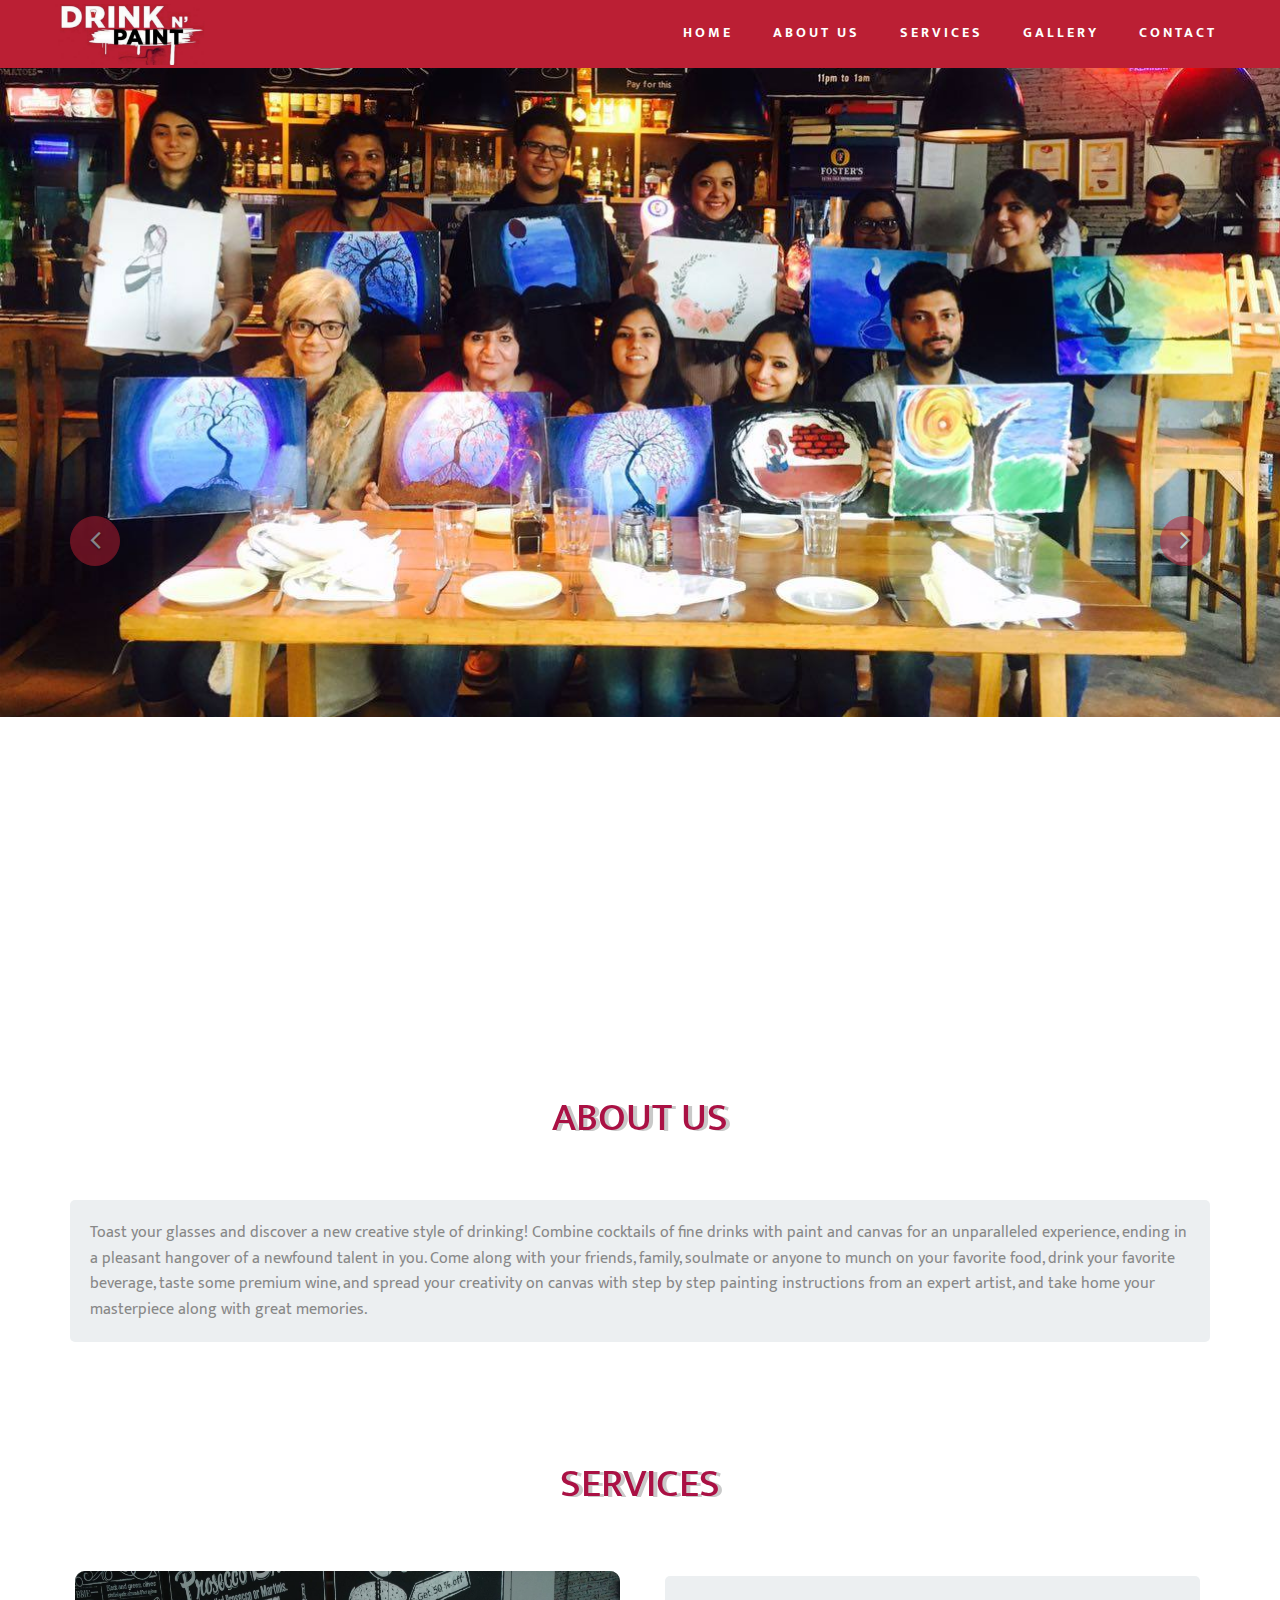
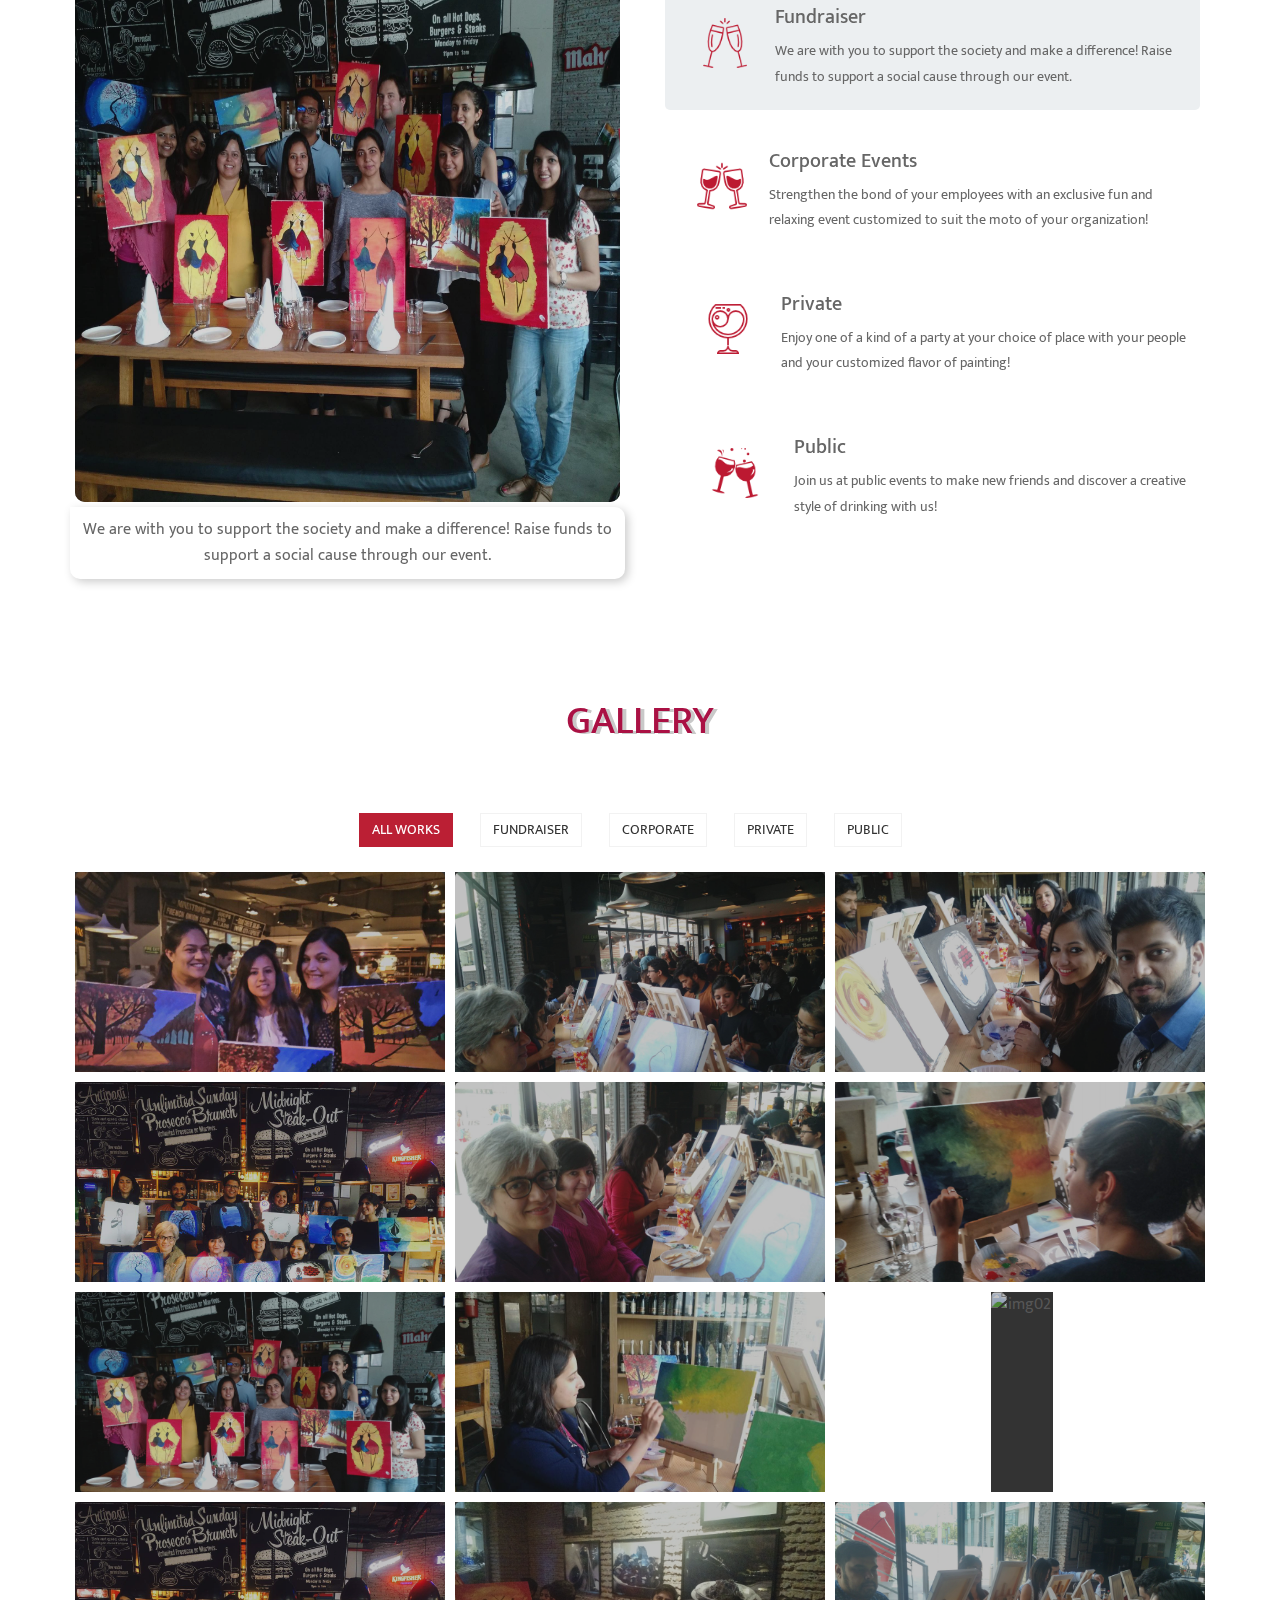
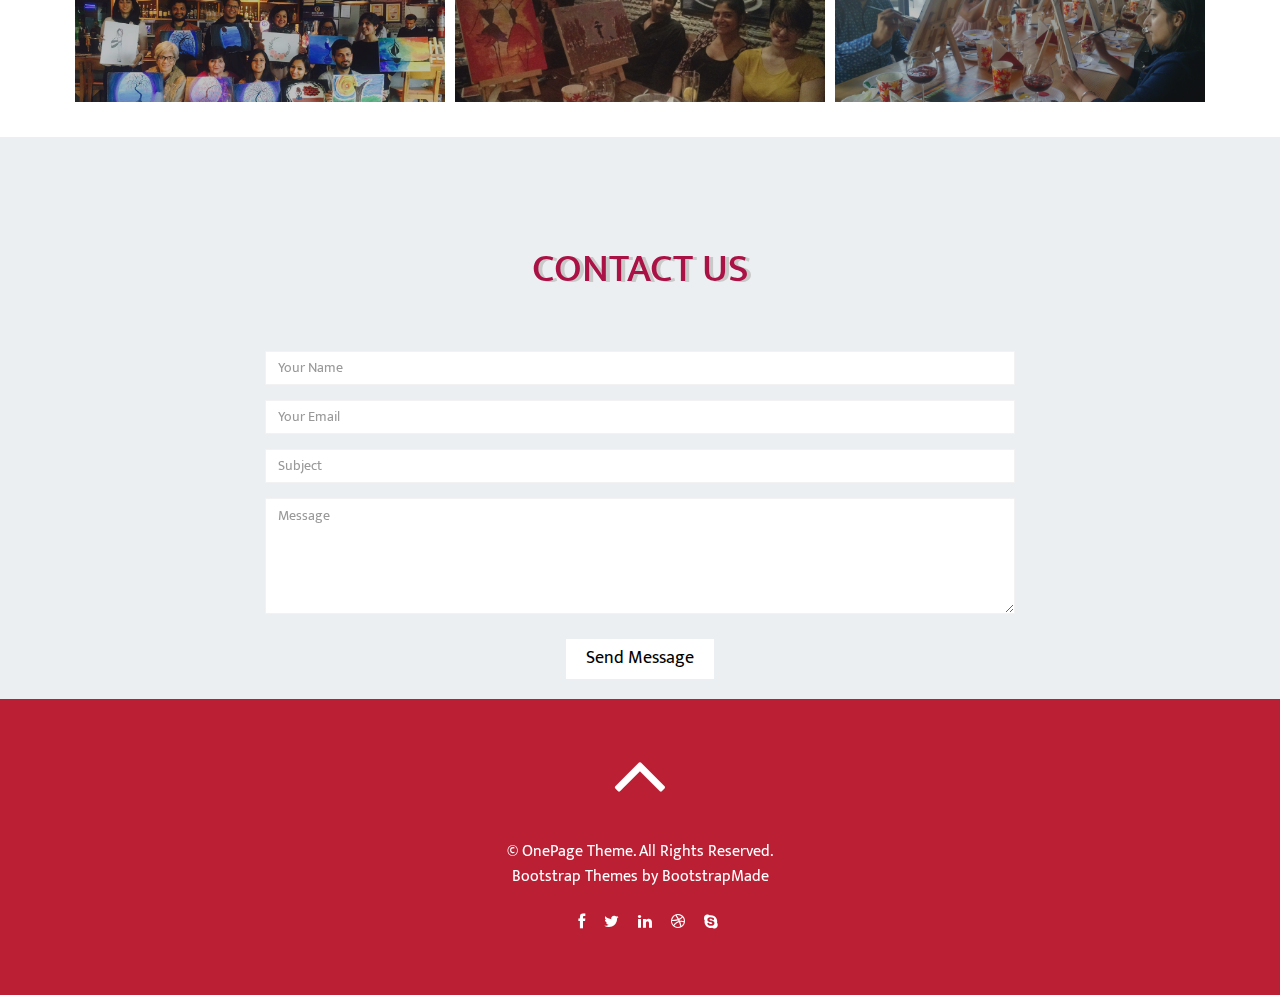
==== commit 2431f16e: "changecolor" ====
--- a/index.html
+++ b/index.html
@@ -214,10 +214,10 @@
                         <div class="portfolio-item wordpress col-xs-12 col-sm-4 col-md-4">
 							<div class="grid">
                                 <figure class="effect-bubba">
-                                    <img src="DNP/img-3.jpg" alt="img02"/>
-                                    <figcaption>
-                                        <p><span style="font-size: 30px; font-weight: bold;">Fresh</span></p>
-                                        <a class="example-image-link" href="DNP/img-3.jpg" data-lightbox="example-2" data-title="Drint N Paint"><img class="example-image" src="DNP/img-3.jpg" alt="image-1"/></a>
+                                    <img src="DNP/img-4.jpg" alt="img02"/>
+                                    <figcaption>
+                                        <p><span style="font-size: 30px; font-weight: bold;">Fresh</span></p>
+                                        <a class="example-image-link" href="DNP/img-4.jpg" data-lightbox="example-2" data-title="Drint N Paint"><img class="example-image" src="DNP/img-4.jpg" alt="image-1"/></a>
                                     </figcaption>			
                                 </figure>
 				            </div>
@@ -225,10 +225,10 @@
                         <div class="portfolio-item wordp col-xs-12 col-sm-4 col-md-4">
 							<div class="grid">
                                 <figure class="effect-bubba">
-                                    <img src="DNP/img-4.jpg" alt="img02"/>
-                                    <figcaption>
-                                        <p><span style="font-size: 30px; font-weight: bold;">Fresh</span></p>
-                                        <a class="example-image-link" href="DNP/img-4.jpg" data-lightbox="example-2" data-title="Drint N Paint"><img class="example-image" src="DNP/img-4.jpg" alt="image-1"/></a>
+                                    <img src="DNP/img-6.jpg" alt="img02"/>
+                                    <figcaption>
+                                        <p><span style="font-size: 30px; font-weight: bold;">Fresh</span></p>
+                                        <a class="example-image-link" href="DNP/img-6.jpg" data-lightbox="example-2" data-title="Drint N Paint"><img class="example-image" src="DNP/img-6.jpg" alt="image-1"/></a>
                                     </figcaption>			
                                 </figure>
 				            </div>
@@ -236,10 +236,10 @@
                         <div class="portfolio-item bootstrap col-xs-12 col-sm-4 col-md-4">
 							<div class="grid">
                                 <figure class="effect-bubba">
-                                    <img src="DNP/img-6.jpg" alt="img02"/>
-                                    <figcaption>
-                                        <p><span style="font-size: 30px; font-weight: bold;">Fresh</span></p>
-                                        <a class="example-image-link" href="DNP/img-6.jpg" data-lightbox="example-2" data-title="Drint N Paint"><img class="example-image" src="DNP/img-6.jpg" alt="image-1"/></a>
+                                    <img src="DNP/img-7.jpg" alt="img02"/>
+                                    <figcaption>
+                                        <p><span style="font-size: 30px; font-weight: bold;">Fresh</span></p>
+                                        <a class="example-image-link" href="DNP/img-7.jpg" data-lightbox="example-2" data-title="Drint N Paint"><img class="example-image" src="DNP/img-7.jpg" alt="image-1"/></a>
                                     </figcaption>			
                                 </figure>
 				            </div>
@@ -247,10 +247,10 @@
                         <div class="portfolio-item html col-xs-12 col-sm-4 col-md-4">
 							<div class="grid">
                                 <figure class="effect-bubba">
-                                    <img src="DNP/img-7.jpg" alt="img02"/>
-                                    <figcaption>
-                                        <p><span style="font-size: 30px; font-weight: bold;">Fresh</span></p>
-                                        <a class="example-image-link" href="DNP/img-7.jpg" data-lightbox="example-2" data-title="Drint N Paint"><img class="example-image" src="DNP/img-7.jpg" alt="image-1"/></a>
+                                    <img src="DNP/img-8.jpg" alt="img02"/>
+                                    <figcaption>
+                                        <p><span style="font-size: 30px; font-weight: bold;">Fresh</span></p>
+                                        <a class="example-image-link" href="DNP/img-8.jpg" data-lightbox="example-2" data-title="Drint N Paint"><img class="example-image" src="DNP/img-8.jpg" alt="image-1"/></a>
                                     </figcaption>			
                                 </figure>
 				            </div>
@@ -258,10 +258,10 @@
                         <div class="portfolio-item wordpress col-xs-12 col-sm-4 col-md-4">
 							<div class="grid">
                                 <figure class="effect-bubba">
-                                    <img src="DNP/img-8.jpg" alt="img02"/>
-                                    <figcaption>
-                                        <p><span style="font-size: 30px; font-weight: bold;">Fresh</span></p>
-                                        <a class="example-image-link" href="DNP/img-8.jpg" data-lightbox="example-2" data-title="Drint N Paint"><img class="example-image" src="DNP/img-8.jpg" alt="image-1"/></a>
+                                    <img src="DNP/img-12.jpg" alt="img02"/>
+                                    <figcaption>
+                                        <p><span style="font-size: 30px; font-weight: bold;">Fresh</span></p>
+                                        <a class="example-image-link" href="DNP/img-12.jpg" data-lightbox="example-2" data-title="Drint N Paint"><img class="example-image" src="DNP/img-12.jpg" alt="image-1"/></a>
                                     </figcaption>			
                                 </figure>
 				            </div>
@@ -269,10 +269,10 @@
                         <div class="portfolio-item wordp col-xs-12 col-sm-4 col-md-4">
 							<div class="grid">
                                 <figure class="effect-bubba">
-                                    <img src="DNP/img-12.jpg" alt="img02"/>
-                                    <figcaption>
-                                        <p><span style="font-size: 30px; font-weight: bold;">Fresh</span></p>
-                                        <a class="example-image-link" href="DNP/img-12.jpg" data-lightbox="example-2" data-title="Drint N Paint"><img class="example-image" src="DNP/img-12.jpg" alt="image-1"/></a>
+                                    <img src="DNP/img-15.png" alt="img02"/>
+                                    <figcaption>
+                                        <p><span style="font-size: 30px; font-weight: bold;">Fresh</span></p>
+                                        <a class="example-image-link" href="DNP/img-15.png" data-lightbox="example-2" data-title="Drint N Paint"><img class="example-image" src="DNP/img-15.png" alt="image-1"/></a>
                                     </figcaption>			
                                 </figure>
 				            </div>
@@ -280,10 +280,10 @@
                         <div class="portfolio-item bootstrap col-xs-12 col-sm-4 col-md-4">
 							<div class="grid">
                                 <figure class="effect-bubba">
-                                    <img src="DNP/img-15.png" alt="img02"/>
-                                    <figcaption>
-                                        <p><span style="font-size: 30px; font-weight: bold;">Fresh</span></p>
-                                        <a class="example-image-link" href="DNP/img-15.png" data-lightbox="example-2" data-title="Drint N Paint"><img class="example-image" src="DNP/img-15.png" alt="image-1"/></a>
+                                    <img src="DNP/img-18.png" alt="img02"/>
+                                    <figcaption>
+                                        <p><span style="font-size: 30px; font-weight: bold;">Fresh</span></p>
+                                        <a class="example-image-link" href="DNP/img-18.png" data-lightbox="example-2" data-title="Drint N Paint"><img class="example-image" src="DNP/img-18.png" alt="image-1"/></a>
                                     </figcaption>			
                                 </figure>
 				            </div>
@@ -291,10 +291,10 @@
                         <div class="portfolio-item html col-xs-12 col-sm-4 col-md-4">
 							<div class="grid">
                                 <figure class="effect-bubba">
-                                    <img src="DNP/img-18.png" alt="img02"/>
-                                    <figcaption>
-                                        <p><span style="font-size: 30px; font-weight: bold;">Fresh</span></p>
-                                        <a class="example-image-link" href="DNP/img-18.png" data-lightbox="example-2" data-title="Drint N Paint"><img class="example-image" src="DNP/img-18.png" alt="image-1"/></a>
+                                    <img src="DNP/img-20.png" alt="img02"/>
+                                    <figcaption>
+                                        <p><span style="font-size: 30px; font-weight: bold;">Fresh</span></p>
+                                        <a class="example-image-link" href="DNP/img-20.png" data-lightbox="example-2" data-title="Drint N Paint"><img class="example-image" src="DNP/img-20.png" alt="image-1"/></a>
                                     </figcaption>			
                                 </figure>
 				            </div>
@@ -302,10 +302,10 @@
                         <div class="portfolio-item wordpress col-xs-12 col-sm-4 col-md-4">
 							<div class="grid">
                                 <figure class="effect-bubba">
-                                    <img src="DNP/img-20.png" alt="img02"/>
-                                    <figcaption>
-                                        <p><span style="font-size: 30px; font-weight: bold;">Fresh</span></p>
-                                        <a class="example-image-link" href="DNP/img-20.png" data-lightbox="example-2" data-title="Drint N Paint"><img class="example-image" src="DNP/img-20.png" alt="image-1"/></a>
+                                    <img src="DNP/img-21.jpg" alt="img02"/>
+                                    <figcaption>
+                                        <p><span style="font-size: 30px; font-weight: bold;">Fresh</span></p>
+                                        <a class="example-image-link" href="DNP/img-21.jpg" data-lightbox="example-2" data-title="Drint N Paint"><img class="example-image" src="DNP/img-21.jpg" alt="image-1"/></a>
                                     </figcaption>			
                                 </figure>
 				            </div>
@@ -313,10 +313,10 @@
                         <div class="portfolio-item wordp col-xs-12 col-sm-4 col-md-4">
 							<div class="grid">
                                 <figure class="effect-bubba">
-                                    <img src="DNP/img-21.jpg" alt="img02"/>
-                                    <figcaption>
-                                        <p><span style="font-size: 30px; font-weight: bold;">Fresh</span></p>
-                                        <a class="example-image-link" href="DNP/img-21.jpg" data-lightbox="example-2" data-title="Drint N Paint"><img class="example-image" src="DNP/img-21.jpg" alt="image-1"/></a>
+                                    <img src="DNP/img-32.jpg" alt="img02"/>
+                                    <figcaption>
+                                        <p><span style="font-size: 30px; font-weight: bold;">Fresh</span></p>
+                                        <a class="example-image-link" href="DNP/img-32.jpg" data-lightbox="example-2" data-title="Drint N Paint"><img class="example-image" src="DNP/img-32.jpg" alt="image-1"/></a>
                                     </figcaption>			
                                 </figure>
 				            </div>
--- a/HoverEffectIdeas/css/set1.css
+++ b/HoverEffectIdeas/css/set1.css
@@ -910,7 +910,7 @@
 }
 @media screen and (min-width: 480px){
    figure.effect-sarah {
-    height: 70vh !important;
+    height: 59vh !important;
     } 
 }
 
--- a/css/style.css
+++ b/css/style.css
@@ -14,7 +14,7 @@
     font-family: 'Ek Mukta', sans-serif;
 	font-weight: 300;
     color: #666;
-    background-color: #f5f6f7;
+    background-color: #fff;
 	font-size: 16px;
     line-height: 1.6em;
 	font-weight: 400;
@@ -136,14 +136,13 @@
     outline: 0;
 	color:#bb1f34 !important ;
     background: #fff;
-    border-radius: 0px 25px 25px 25px;
 }
 .navbar-fixed-top .nav li a:focus,
 .navbar-fixed-top.nav li.active {
     outline: 0;
 	color:#bb1f34 !important ;
     background: #fff;
-    border-radius: 10px;
+    border-radius: 0px 25px 25px 25px;
 }
 
 .navbar-toggle {
@@ -177,7 +176,7 @@
 }
 
 .About-1{
-    background: #fff !important;
+    background: #ECEFF1 !important;
     padding: 20px;
     color: #888;
     margin-bottom: 20px;
@@ -559,7 +558,7 @@
 
 .contact-page{
   padding-top: 80px;
-  background:#e2e2e2;
+  background: #ECEFF1;
   margin-top:-10px;
 }
 
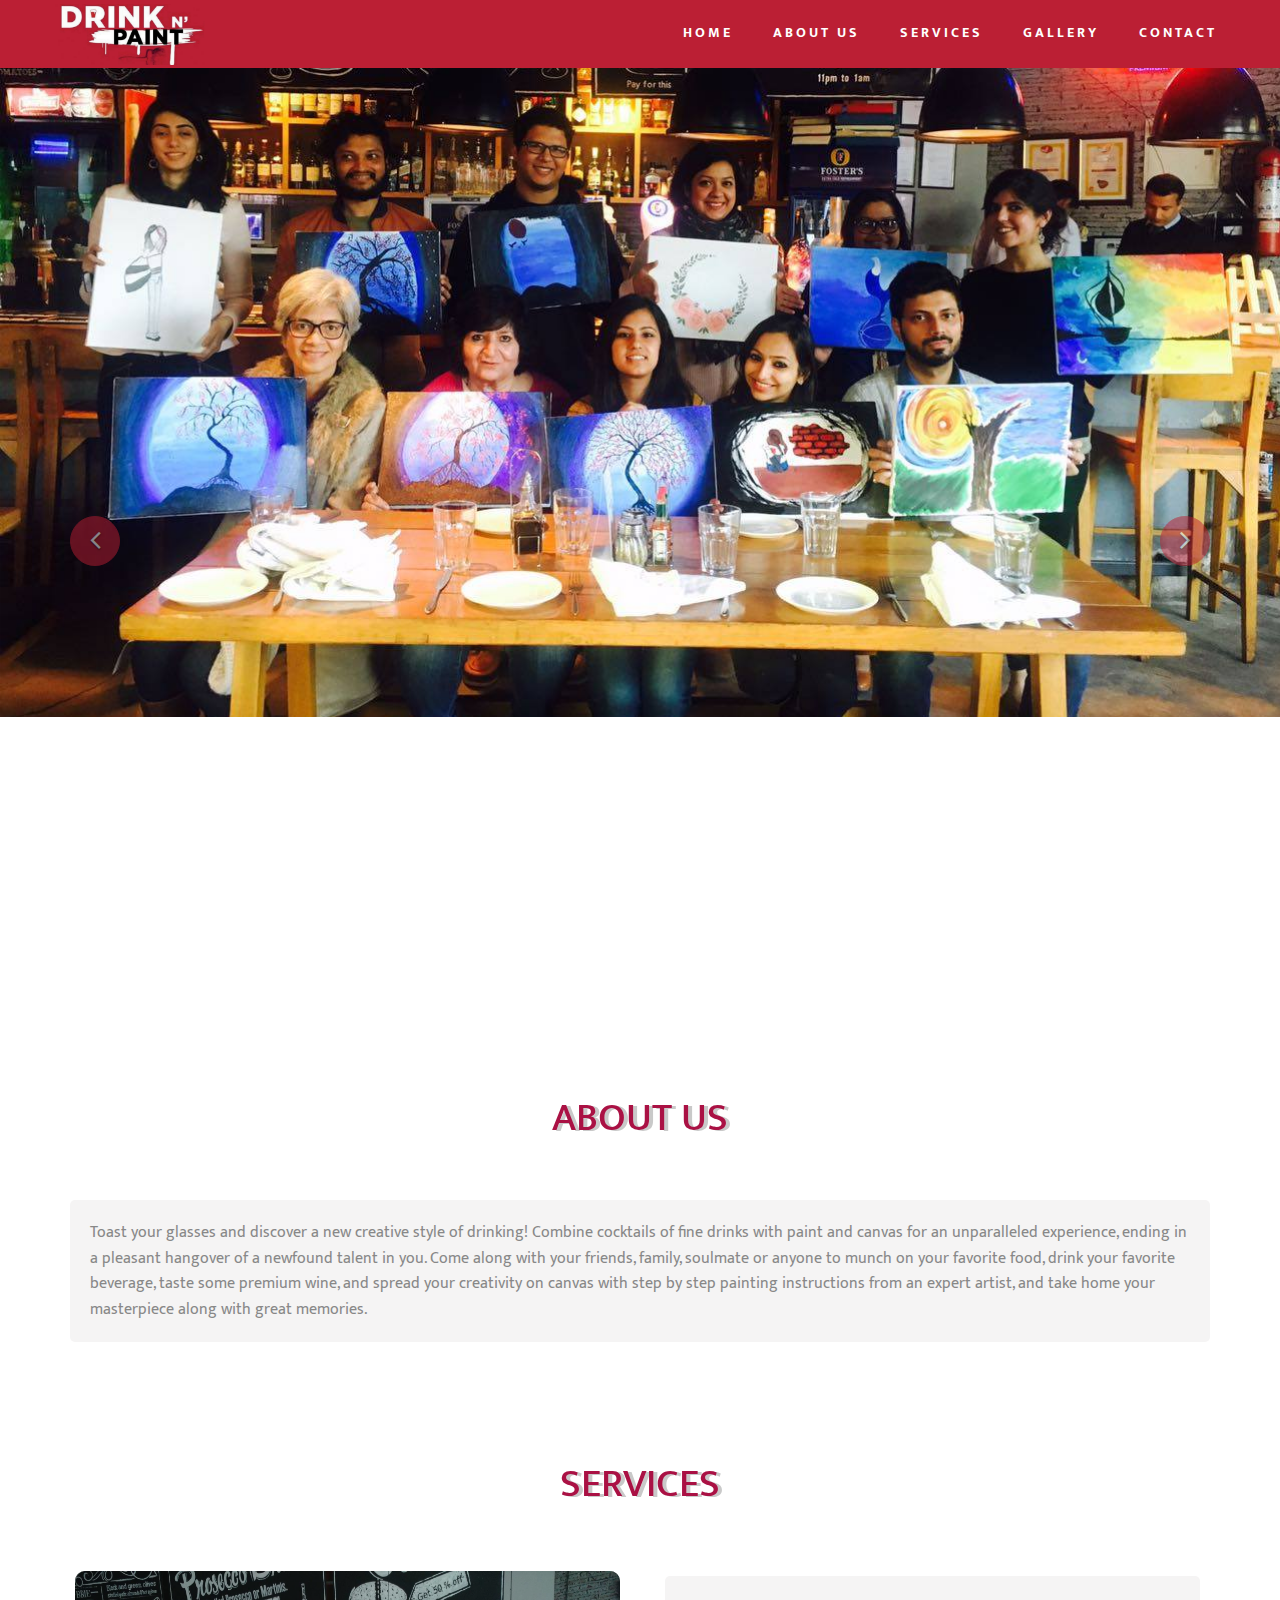
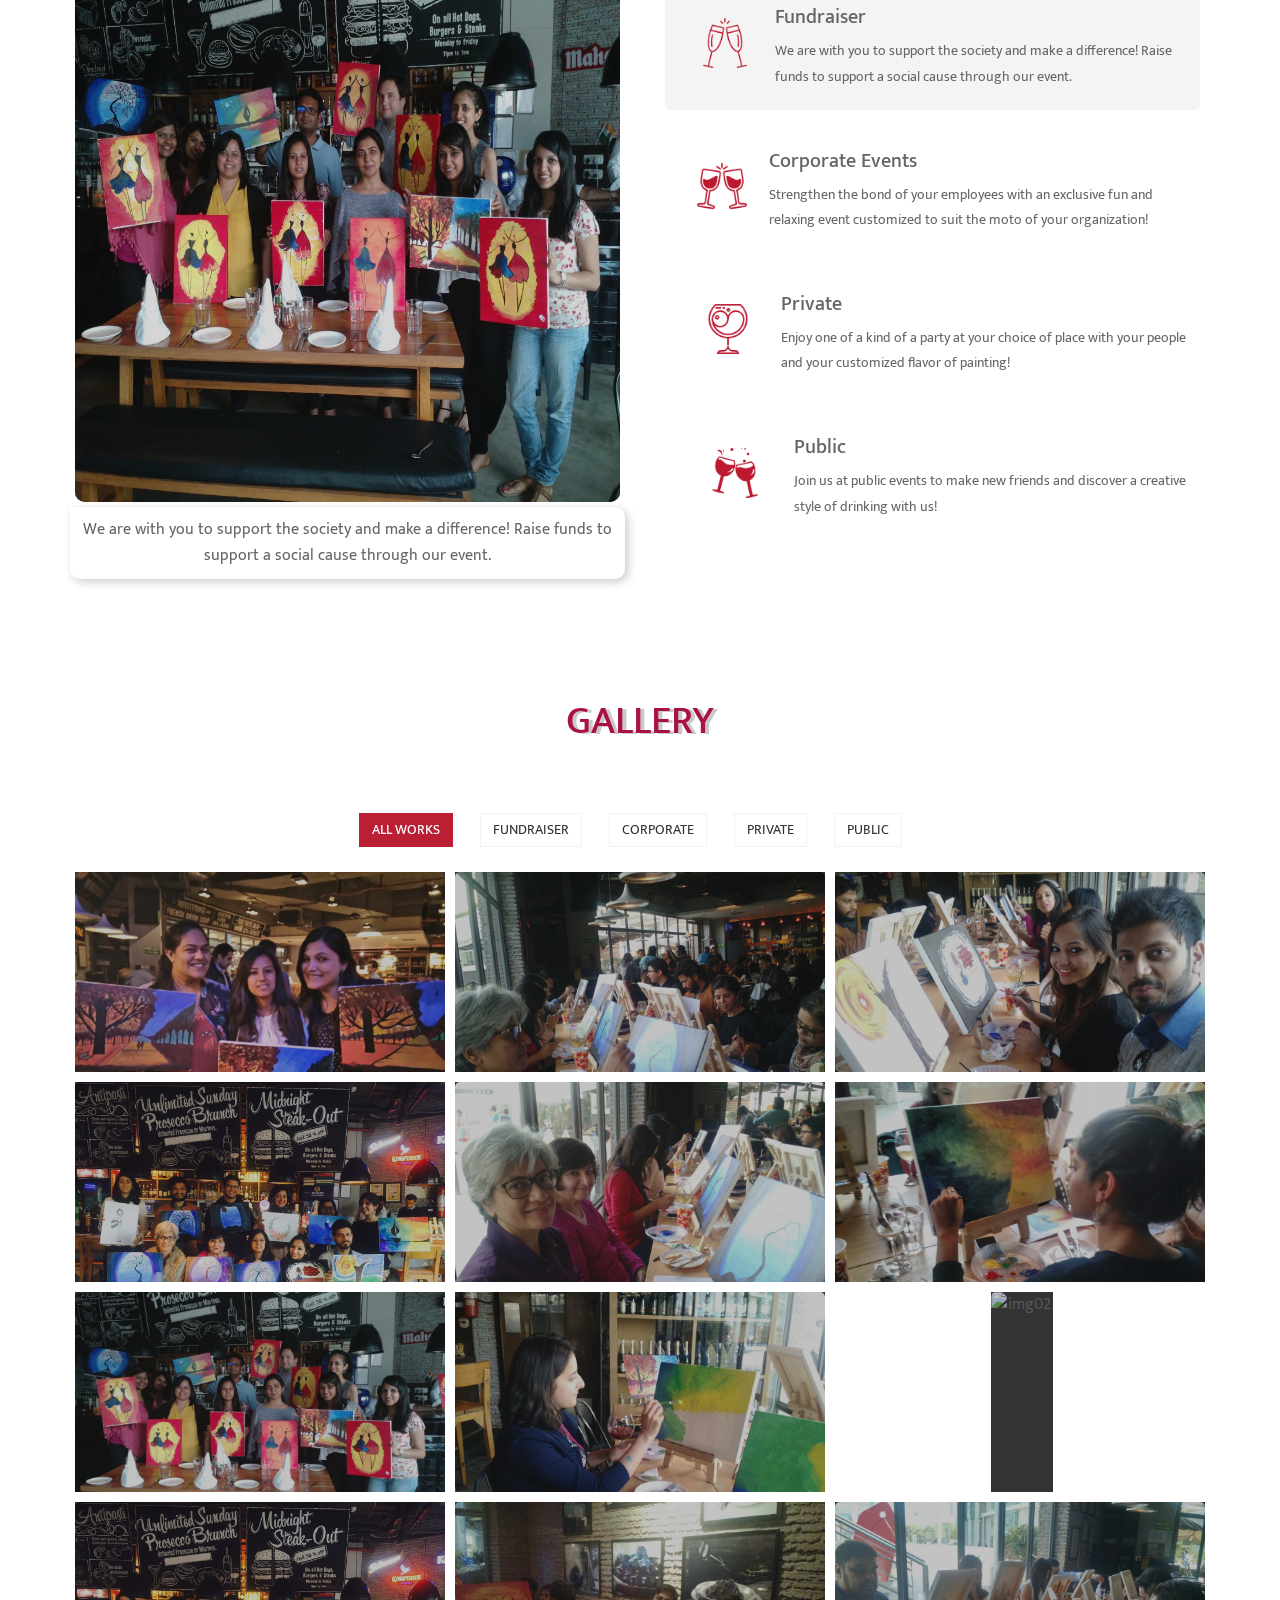
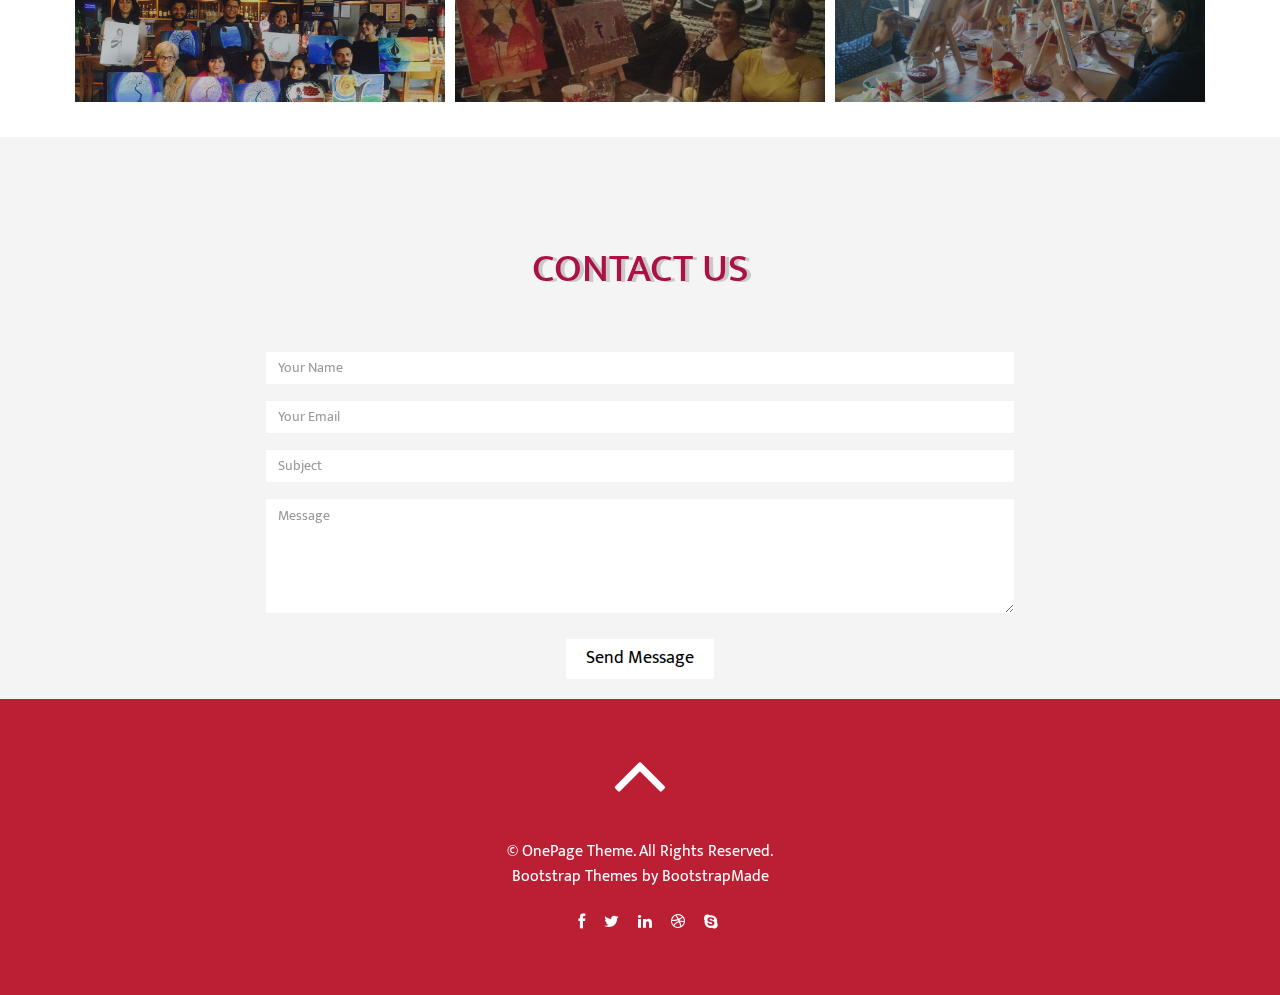
==== commit e50e8573: "changetitle" ====
--- a/index.html
+++ b/index.html
@@ -5,7 +5,7 @@
     <meta http-equiv="X-UA-Compatible" content="IE=edge">
     <meta name="viewport" content="width=device-width, initial-scale=1">
     <!-- The above 3 meta tags *must* come first in the head; any other head content must come *after* these tags -->
-    <title>One Page Bootstrap Template</title>
+    <title>Drink N Paint</title>
 
     <!-- Bootstrap -->
     <link href="HoverEffectIdeas/css/demo.css" rel="stylesheet">
--- a/css/style.css
+++ b/css/style.css
@@ -176,7 +176,7 @@
 }
 
 .About-1{
-    background: #ECEFF1 !important;
+    background: #f5f4f4 !important;
     padding: 20px;
     color: #888;
     margin-bottom: 20px;
@@ -558,7 +558,7 @@
 
 .contact-page{
   padding-top: 80px;
-  background: #ECEFF1;
+  background: #f5f4f4   ;
   margin-top:-10px;
 }
 
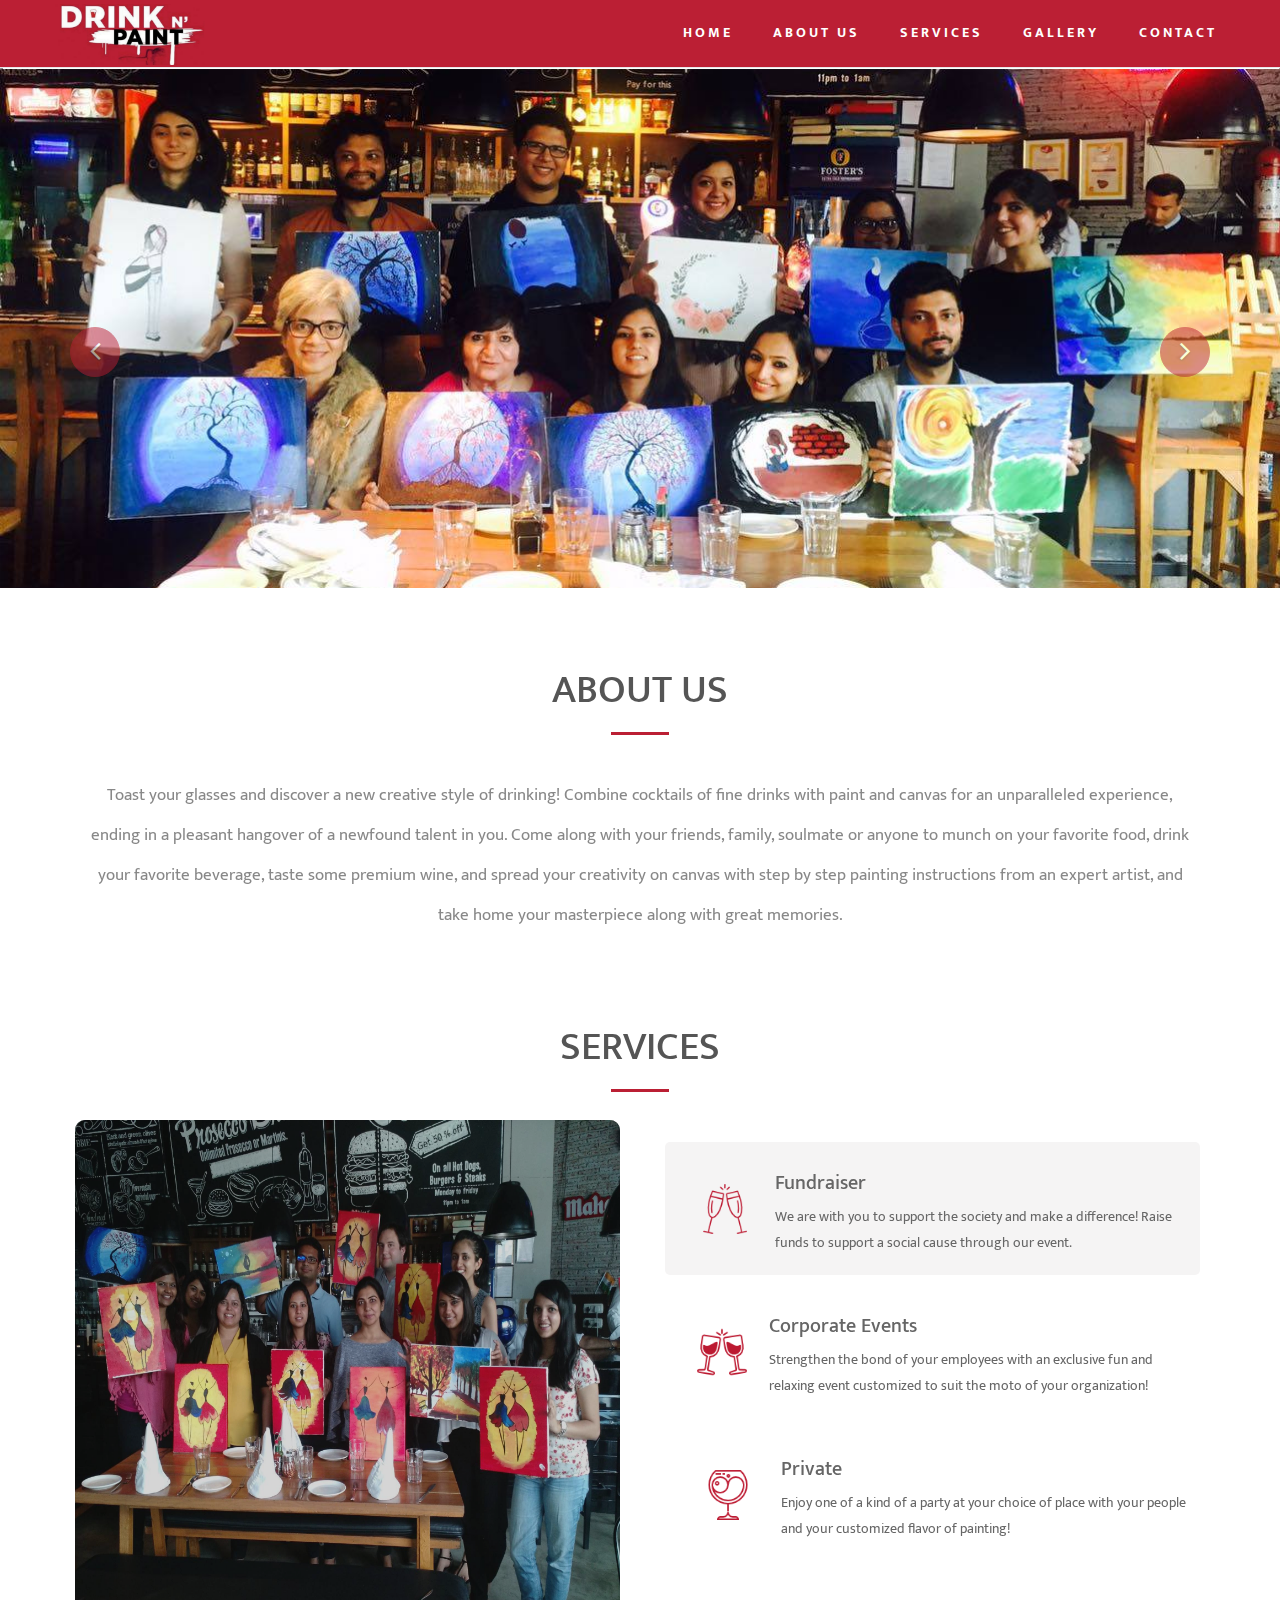
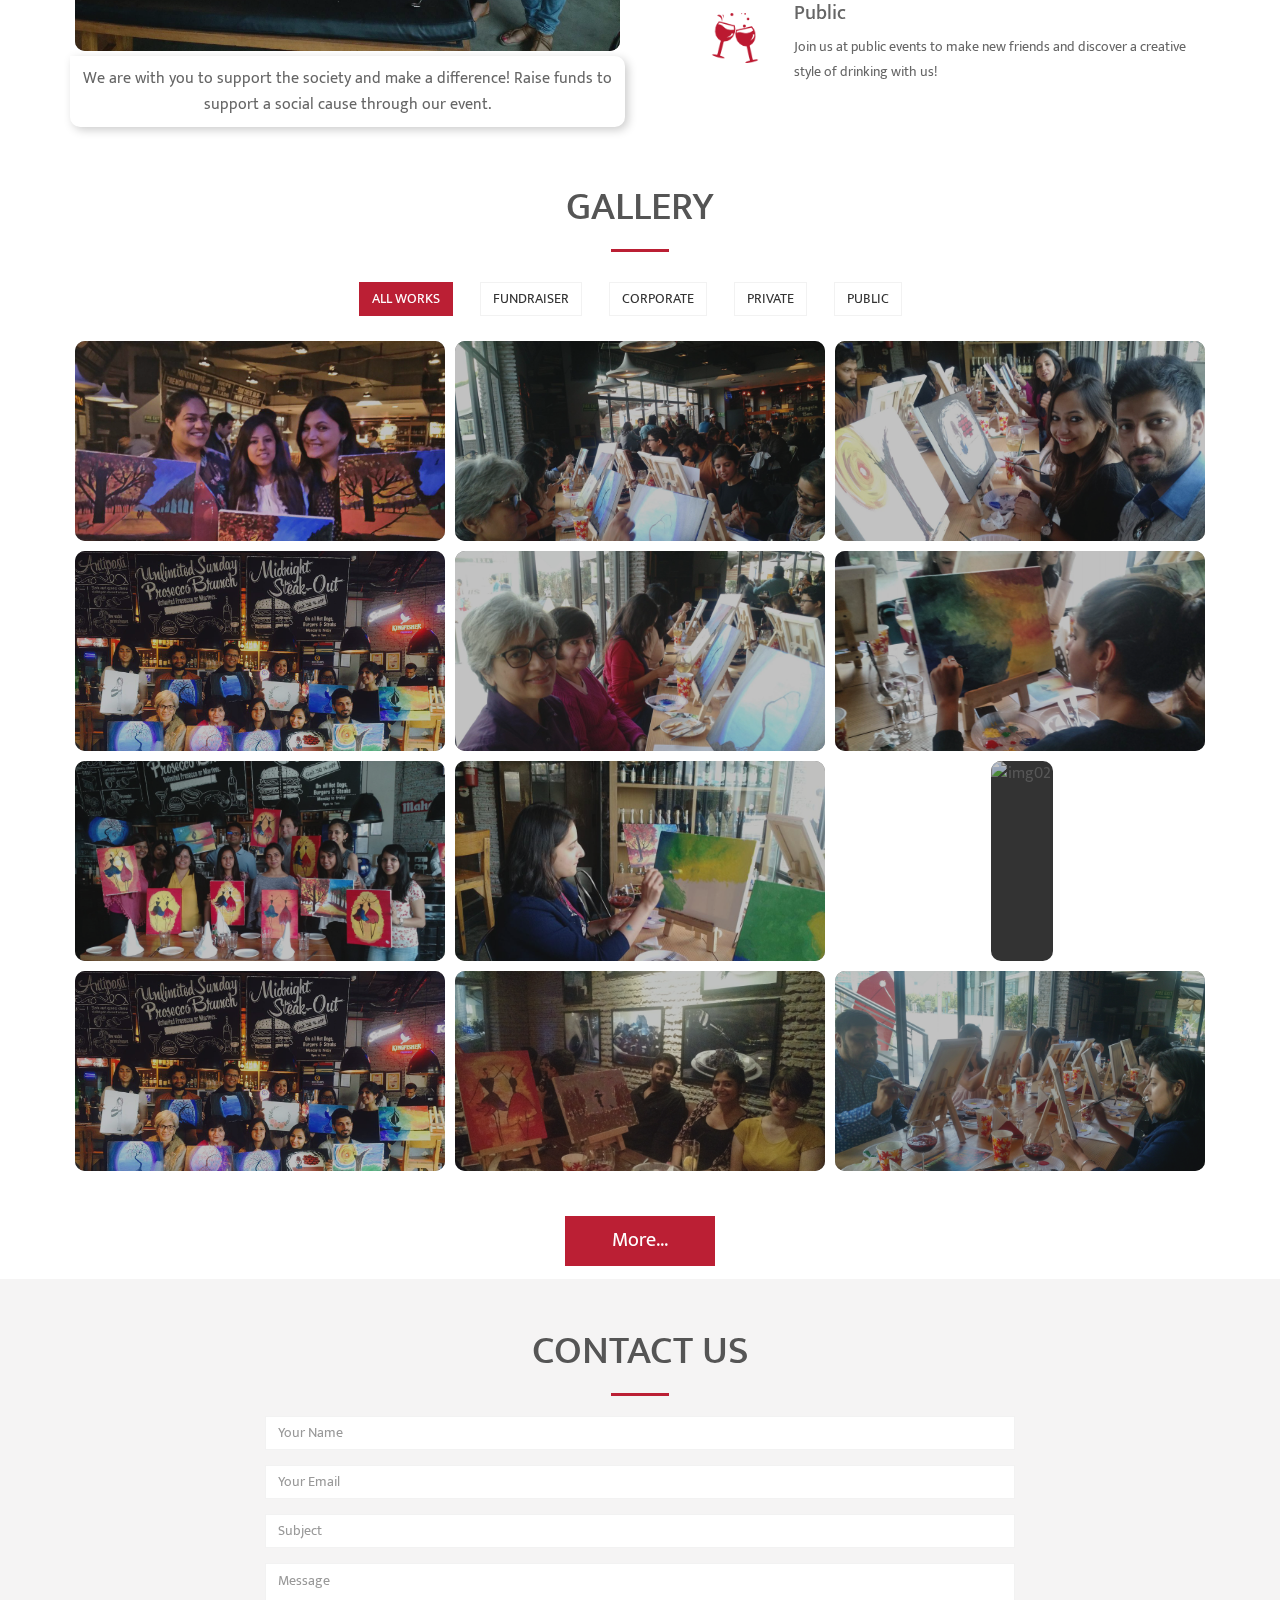
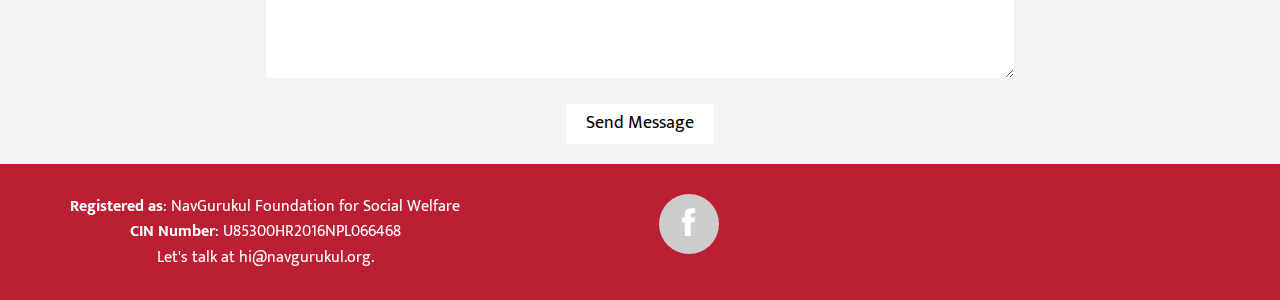
==== commit 25560265: "totalchange" ====
--- a/index.html
+++ b/index.html
@@ -18,6 +18,7 @@
 	<link href="css/prettyPhoto.css" rel="stylesheet"> 
 	<link href="css/style.css" rel="stylesheet">
     <link href="css/lightbox.min.css" rel="stylesheet">
+    <link rel="icon" href="images/cheers%20(4).png">
     <!-- =======================================================
         Theme Name: OnePage
         Theme URL: https://bootstrapmade.com/onepage-multipurpose-bootstrap-template/
@@ -75,8 +76,7 @@
 					   <div class="item">
 							<img src="DNP/img-p-3.svg" class="img-responsive" alt=""> 
 					   </div> 
-					</div>
-					
+                    </div>
 					<a class="left carousel-control hidden-xs" href="#carousel-slider" data-slide="prev">
 						<i class="fa fa-angle-left"></i> 
 					</a>
@@ -94,6 +94,7 @@
 			<div class="center">
 				<div class="col-md-6 col-md-offset-3">
                     <h2><span>About Us</span></h2>
+                    <hr>
 				</div>
 			</div>
 		</div>
@@ -113,19 +114,22 @@
 		<div class="container">
 			<div class="center">
 				<div class="col-md-6 col-md-offset-3">
-					<h2>Services</h2>				
+					<h2>Services</h2>
+                    <hr>
 				</div>
 			</div>
 		</div>
         
         
-        <div class="container">
+        <div class="container" style="margin-top: 20px;">
             <div class="row">
                 <div class="col-md-6">
+                    <div class="mobile">
                     <div class="img_f" style="display: flex; justify-content: center; align-items: center;">
                     </div>
                     <div class="detail" style="padding: 10px; background: #fff; box-shadow: 3px 3px 10px #ccc; border-radius: 0px 10px 10px 10px;">
                         We are with you to support the society and make a difference! Raise funds to support a social cause through our event.
+                    </div>
                     </div>
                 </div>
                 <div class="col-md-6">
@@ -176,6 +180,7 @@
             <div class="center">
 				<div class="col-md-12">
 					<h2><span>Gallery</span></h2>
+                    <hr>
 				</div>
 			</div>
 			<div class="col-lg-12">		
@@ -321,18 +326,20 @@
                                 </figure>
 				            </div>
 						</div><!--/.portfolio-item-->
+                        </div>
 				    </div>          
 				</div><!--/.portfolio-item-->
             </div>
-        </div>
+            <button style="width: 150px; height: 50px; background: #bb1f34; border: none; color: #fff; font-size: 20px;" type="button" id="more_Gallery">More...</button>
     </section><!--/#portfolio-item-->
 	
-	<section id="contact">
+	<section id="contact" style="margin-top: 23px;">
 		<div class="contact-page" style="padding: 0 !important">
 			<div class="container">
 				<div class="center">
 				<div class="col-md-6 col-md-offset-3">
 					<h2><span>Contact Us</span></h2>
+                    <hr>
 				</div>
 			</div> 
 				<div class="row contact-wrap"> 	
@@ -368,37 +375,22 @@
 	<footer id="footer" class="midnight-blue">
         <div class="container">
             <div class="row">
-                <div class="col-md-6 col-md-offset-3">
-					<div class="text-center">
-						<a href="#home" class="scrollup"><i class="fa fa-angle-up fa-3x"></i></a>
-					</div>
-                    &copy; OnePage Theme. All Rights Reserved.
-                    <div class="credits">
-                        <!-- 
-                            All the links in the footer should remain intact. 
-                            You can delete the links only if you purchased the pro version.
-                            Licensing information: https://bootstrapmade.com/license/
-                            Purchase the pro version with working PHP/AJAX contact form: https://bootstrapmade.com/buy/?theme=OnePage
-                        -->
-                        <a href="https://bootstrapmade.com/">Bootstrap Themes</a> by <a href="https://bootstrapmade.com/">BootstrapMade</a>
-                    </div>
-                </div>
-				
-                <div class="top-bar">			
-					<div class="col-lg-12">
-					   <div class="social">
-							<ul class="social-share">
-								<li><a href="#"><i class="fa fa-facebook"></i></a></li>
-								<li><a href="#"><i class="fa fa-twitter"></i></a></li>
-								<li><a href="#"><i class="fa fa-linkedin"></i></a></li> 
-								<li><a href="#"><i class="fa fa-dribbble"></i></a></li>
-								<li><a href="#"><i class="fa fa-skype"></i></a></li>
-							</ul>
-					   </div>
-					</div>
-				</div>
+                <div class="col-md-6">
+                    <div style="display: flex;">
+                        <div>
+                        <b>Registered as</b>: NavGurukul Foundation for Social Welfare<br>
+                        <b>CIN Number</b>: U85300HR2016NPL066468<br>
+                        Let's talk at <a href="#">hi@navgurukul.org.</a>
+                        </div>
+                    </div>
+                </div>
+                <div class="col-md-1">
+                    <div style="display: flex; justify-content: center;">
+                        <a class="facebook_tag" href="#"><i class="fa fa-facebook"></i></a>
+                    </div>
+                </div>
+                </div>
 			</div>
-		</div>
     </footer><!--/#footer-->
 	
 	
--- a/HoverEffectIdeas/css/set1.css
+++ b/HoverEffectIdeas/css/set1.css
@@ -28,6 +28,7 @@
 	background: #333;
 	text-align: center;
 	cursor: pointer;
+    border-radius: 10px;
 }
 
 .grid figure img {
--- a/css/style.css
+++ b/css/style.css
@@ -68,7 +68,7 @@
     margin-bottom: 0;
     height: 68px !important;
     background-color: #bb1f34 !important;
-    border-color: #bb1f34 !important;
+    box-shadow: 0px 0.5px 1px #fff; 
 }
 
 .navbar-brand {
@@ -101,6 +101,11 @@
     transition: all .2s ease-in-out;
 	color: #fff;
 }
+
+.navbar-default .navbar-toggle:hover, .navbar-default .navbar-toggle:focus{
+    background: #bb1f34 !important;
+}
+
 
 .navbar-fixed-top ul.nav ul.dropdown-menu {
 	  border-radius: 0;	
@@ -176,13 +181,14 @@
 }
 
 .About-1{
-    background: #f5f4f4 !important;
     padding: 20px;
     color: #888;
     margin-bottom: 20px;
     border-radius: 5px;
     transition: all 0.5s;
-    text-align:left;
+    text-align: center;
+    font-size: 17px;
+    line-height: 40px;
 }
 
 .slider img {
@@ -194,7 +200,7 @@
 
 @media screen and (min-width: 480px){
    .sonu {
-    height: 100vh !important;
+    height: 58vh !important;
     } 
 }
 .item .active{
@@ -254,12 +260,31 @@
 
 .center h2{
   font-size: 40px;
-  margin-top: 100px;
-  margin-bottom: 60px;
+  margin-top: 50px;
+  margin-bottom: 50px;
   text-align:center;
-  color:#A14;
+  color:#555;
   text-transform:uppercase;
-  text-shadow: 4px 1px 0px #c9c9c9;
+}
+hr {
+    margin-top: -30px;
+    margin-bottom: 20px;
+    border: 0;
+    border-top: 3px solid #eee;
+    width: 58px;
+    border-color: #bb1f34;
+}
+.mobile{
+    height: 380px;
+    display: flex;
+    flex-direction: column;
+    justify-content: center;
+}
+@media screen and (min-width: 480px){
+   .mobile{
+    height: 578px;
+} 
+    
 }
 
 #portfolio .lead {
@@ -316,6 +341,9 @@
   -moz-box-sizing: border-box;
   box-sizing: border-box;
 }
+.portfolio-items{
+    min-height: 416px !important;
+}
 
 .portfolio-item {
   margin: 0;
@@ -345,6 +373,7 @@
   -o-transition-duration: 0.8s;
   transition-duration: 0.8s;
 }
+/*
 
 .isotope {
   -webkit-transition-property: height, width;
@@ -353,6 +382,7 @@
   -o-transition-property: height, width;
   transition-property: height, width;
 }
+*/
 
 .isotope .isotope-item {
   -webkit-transition-property: -webkit-transform, opacity;
@@ -632,19 +662,20 @@
   color: #fff;
 }
 
-#footer ul {
-  list-style: none;
-  padding: 0;
-  margin: 0;
-  text-align:center;
-}
-
-#footer ul > li {
-	margin-top:20px;
-	margin-bottom:30px;
-  display: inline-block;
-  margin-left: 15px;
-  text-align:center;
+.facebook_tag{
+    background: #ccc;
+    width: 60px;
+    height: 60px;
+    border-radius: 50px;
+    display: flex;
+    justify-content: center;
+    align-items: center;
+    text-decoration: none !important;
+    font-size: 30px;
+    transition: 0.3s;
+}
+.facebook_tag:hover{
+    background: #3b5998;
 }
 .midnight-blue {
 	text-align:center;
@@ -655,4 +686,6 @@
 	margin-bottom:20px;
 	font-size:30px;
 
-}+}
+
+
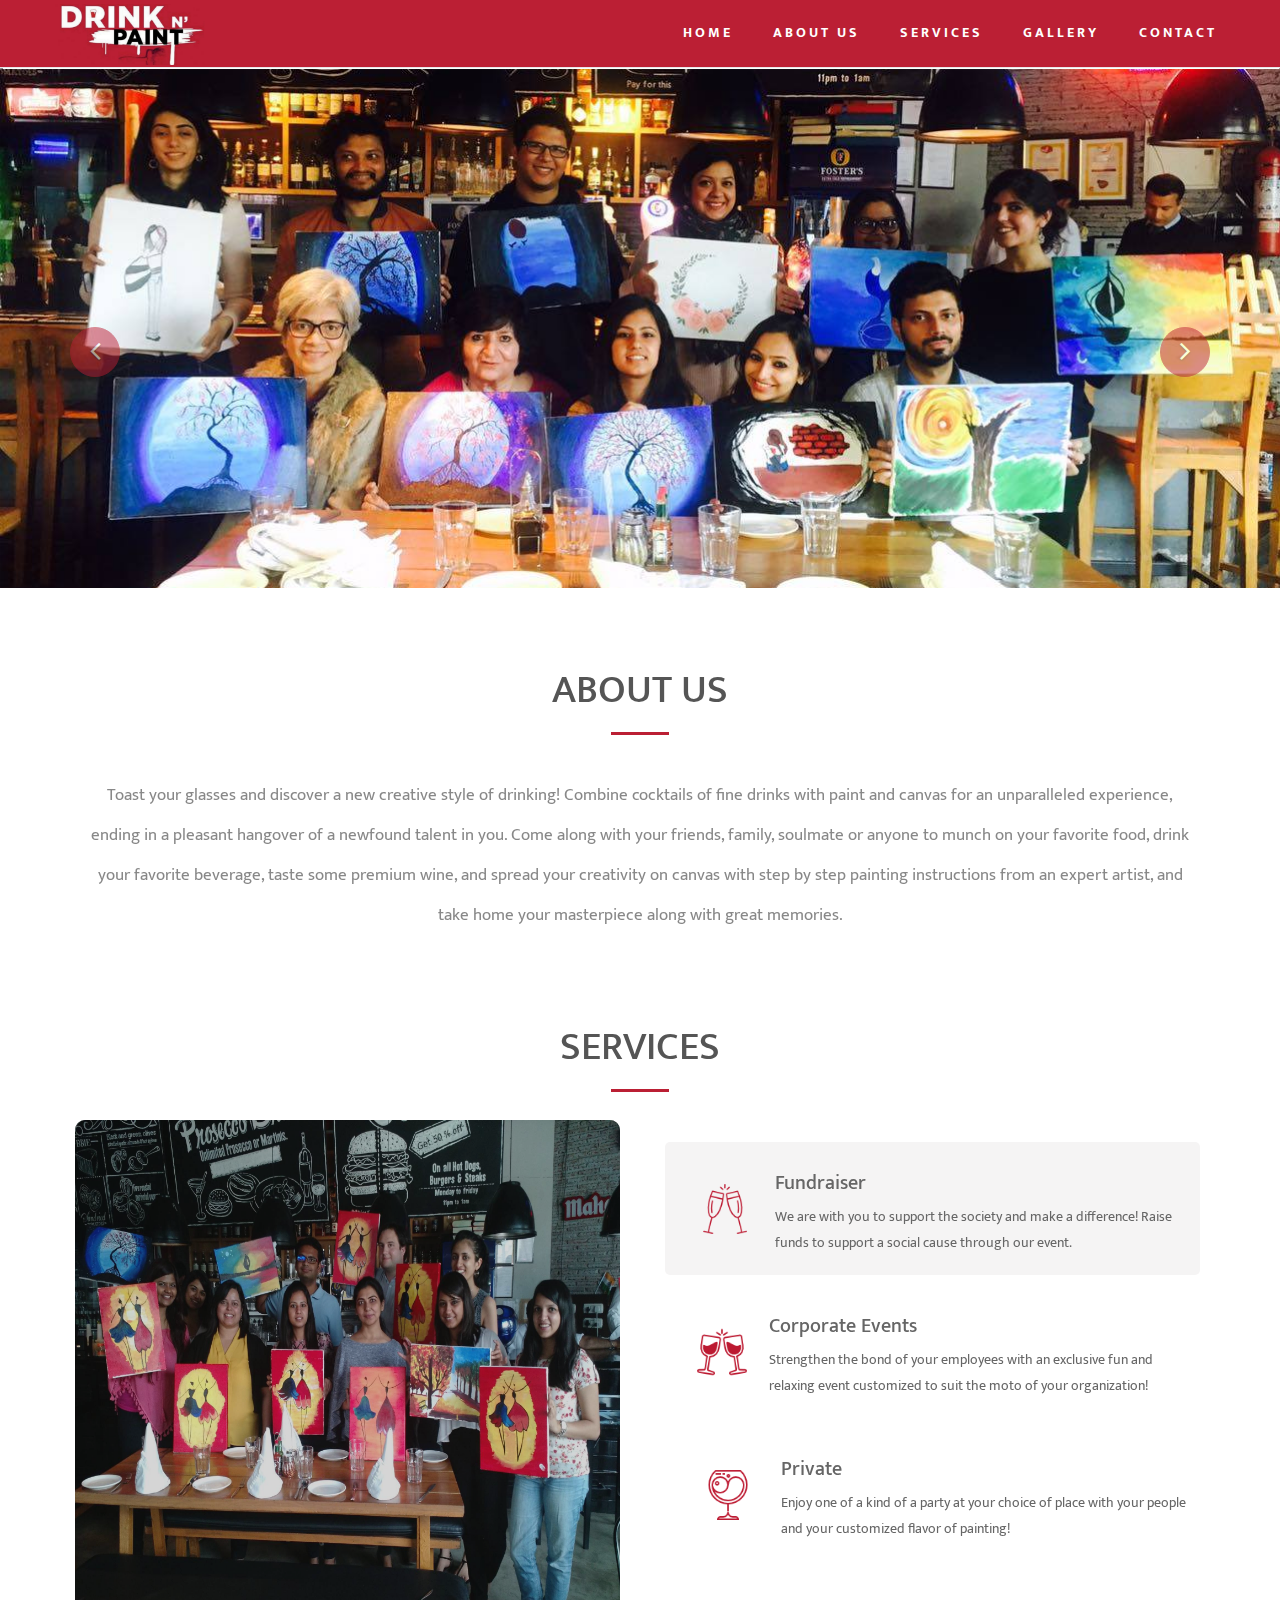
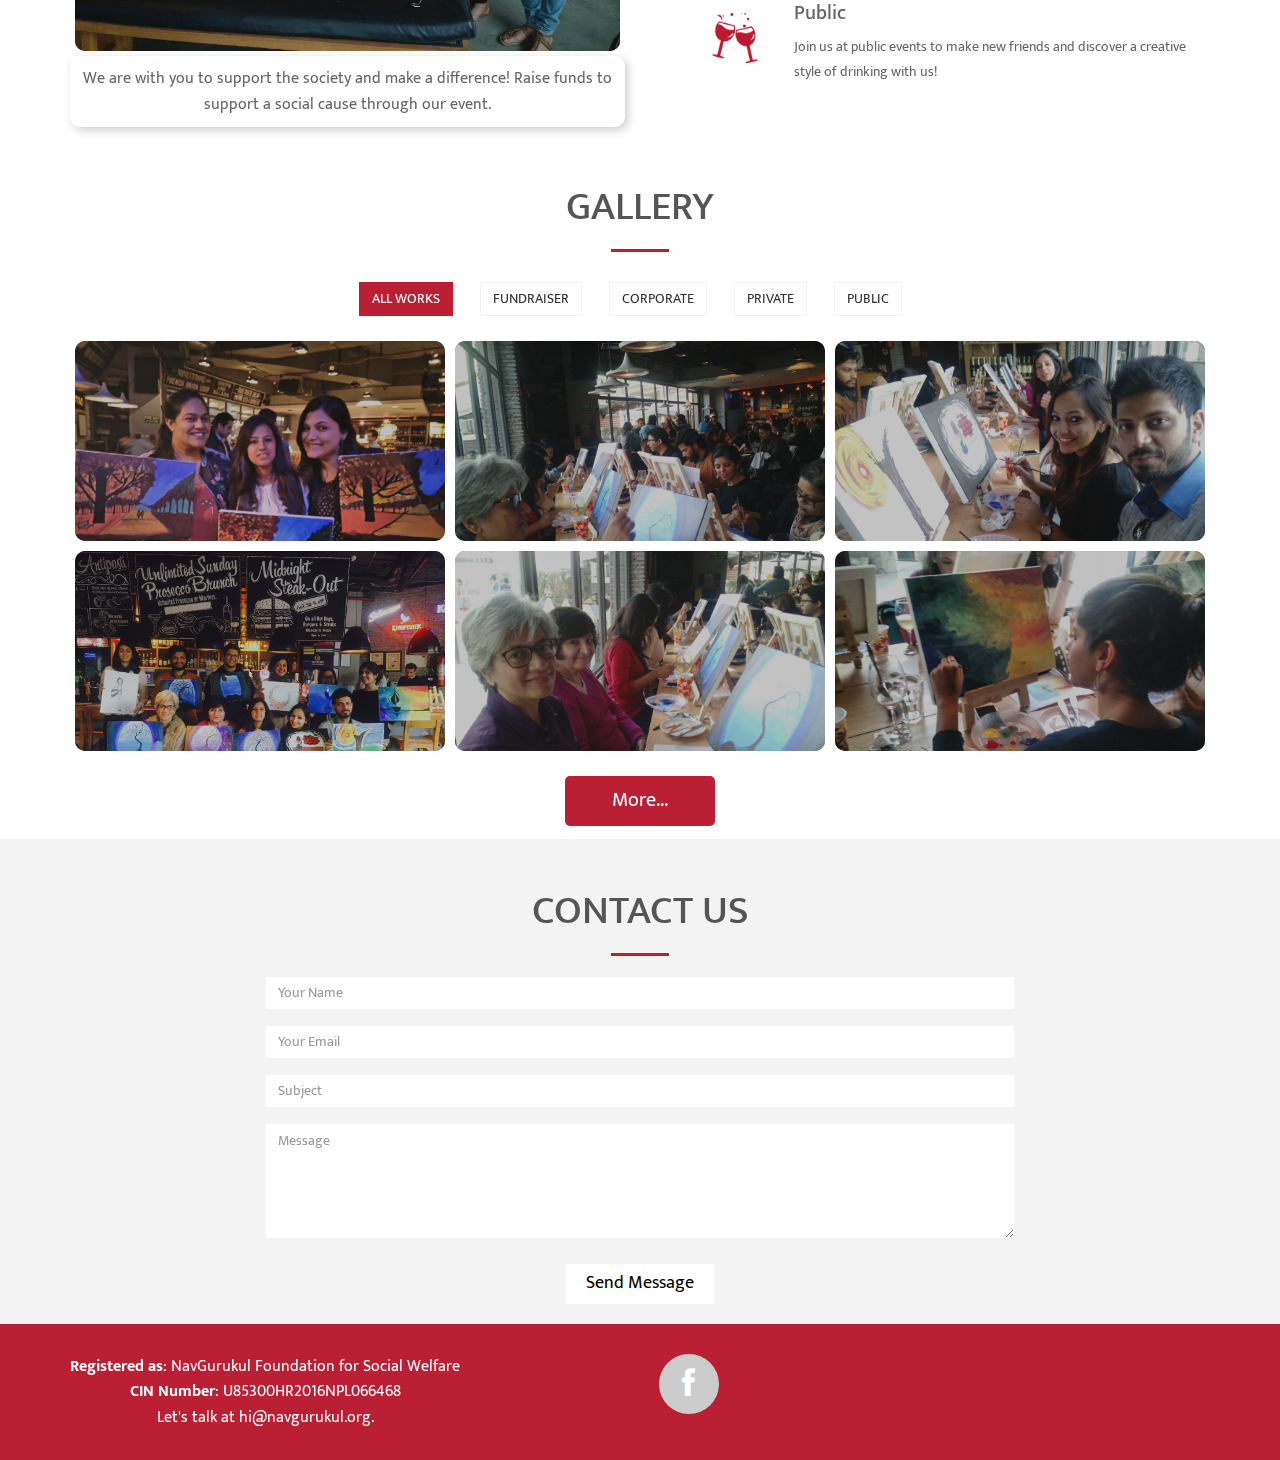
==== commit 5c4ccc6b: "Gallerychange" ====
--- a/index.html
+++ b/index.html
@@ -193,7 +193,7 @@
 				</ul><!--/#portfolio-filter-->
 
 				<div class="row">
-					<div class="portfolio-items">
+					<div class="port">
 						<div class="portfolio-item bootstrap col-xs-12 col-sm-4 col-md-4">
 							<div class="grid">
                                 <figure class="effect-bubba">
@@ -260,6 +260,7 @@
                                 </figure>
 				            </div>
 						</div><!--/.portfolio-item-->
+                        <div id="hider">
                         <div class="portfolio-item wordpress col-xs-12 col-sm-4 col-md-4">
 							<div class="grid">
                                 <figure class="effect-bubba">
@@ -326,11 +327,12 @@
                                 </figure>
 				            </div>
 						</div><!--/.portfolio-item-->
+                        </div>
                         </div>
 				    </div>          
 				</div><!--/.portfolio-item-->
             </div>
-            <button style="width: 150px; height: 50px; background: #bb1f34; border: none; color: #fff; font-size: 20px;" type="button" id="more_Gallery">More...</button>
+            <button style="width: 150px; height: 50px; background: #bb1f34; border: none; color: #fff; font-size: 20px; margin-top: 20px; border-radius: 5px; outline: none;" type="button" id="more_Gallery">More...</button>
     </section><!--/#portfolio-item-->
 	
 	<section id="contact" style="margin-top: 23px;">
--- a/css/style.css
+++ b/css/style.css
@@ -341,8 +341,9 @@
   -moz-box-sizing: border-box;
   box-sizing: border-box;
 }
-.portfolio-items{
+.port{
     min-height: 416px !important;
+    overflow: none !important;
 }
 
 .portfolio-item {
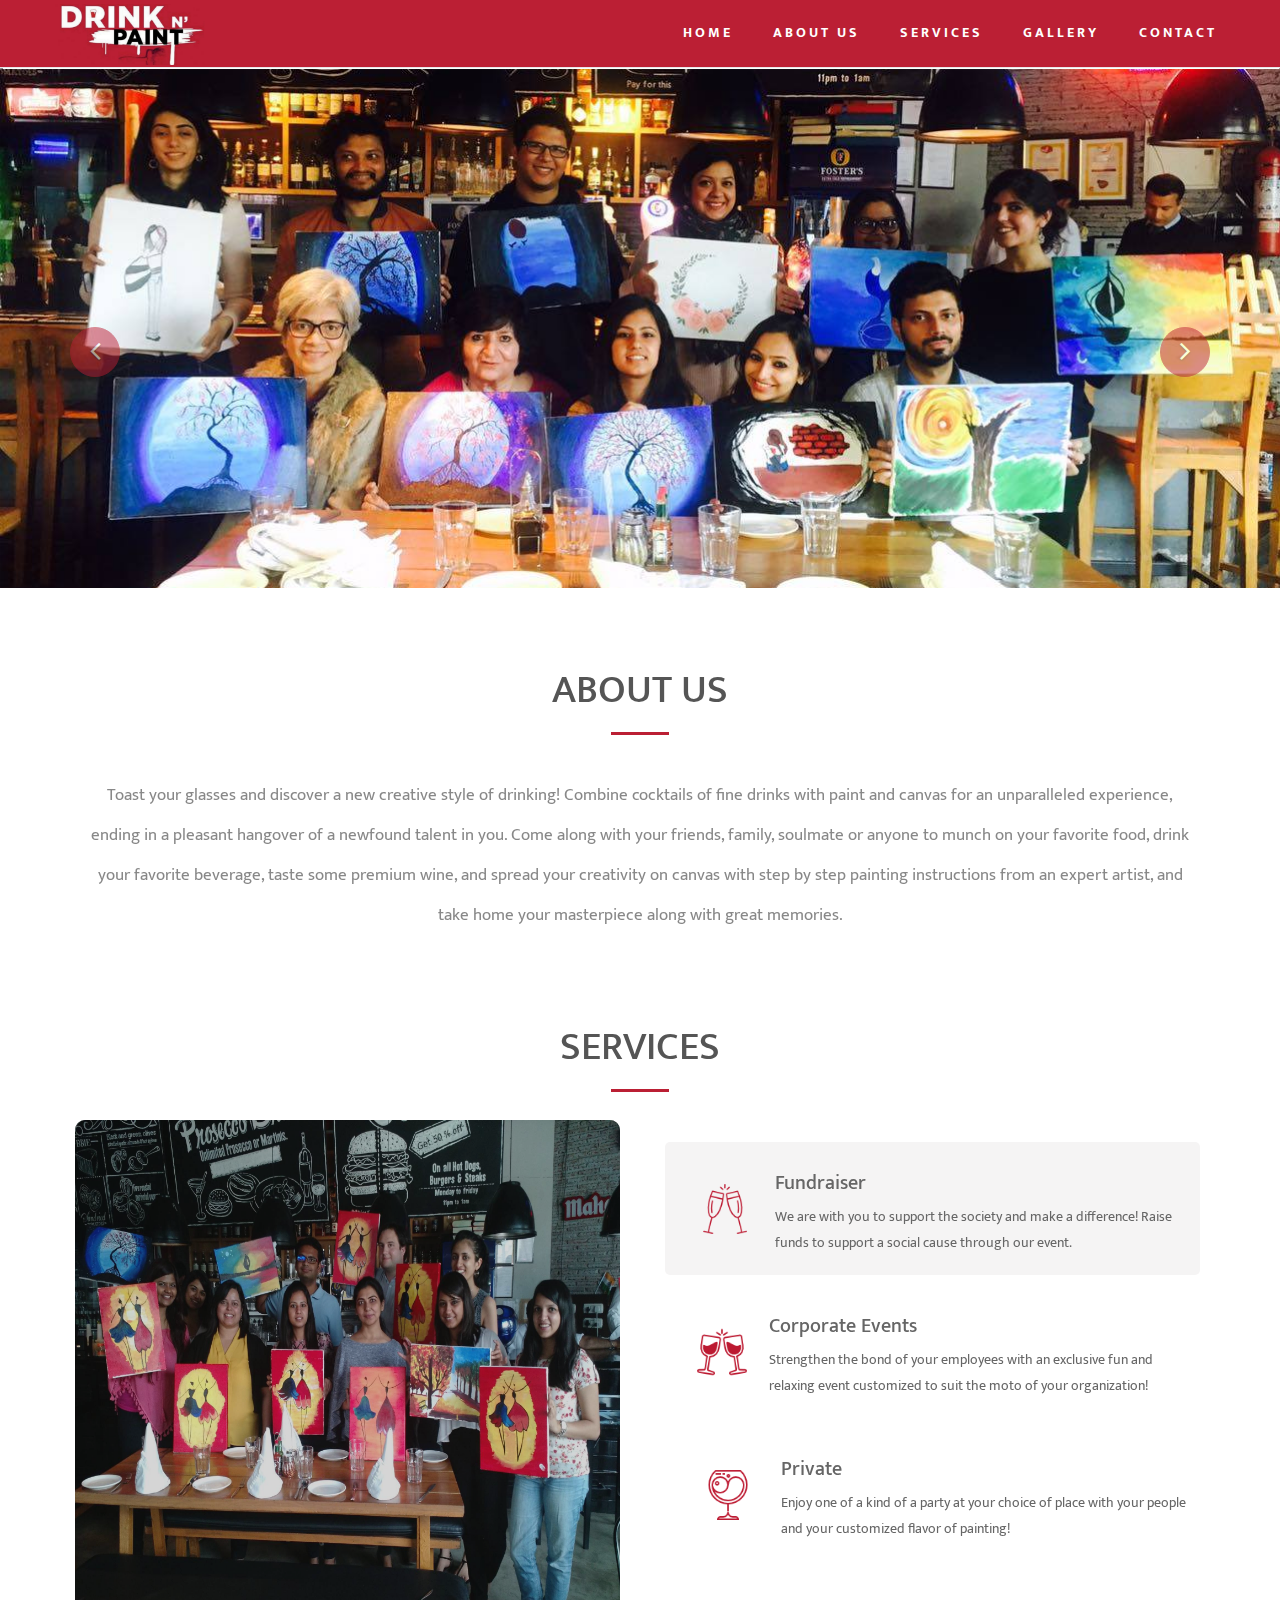
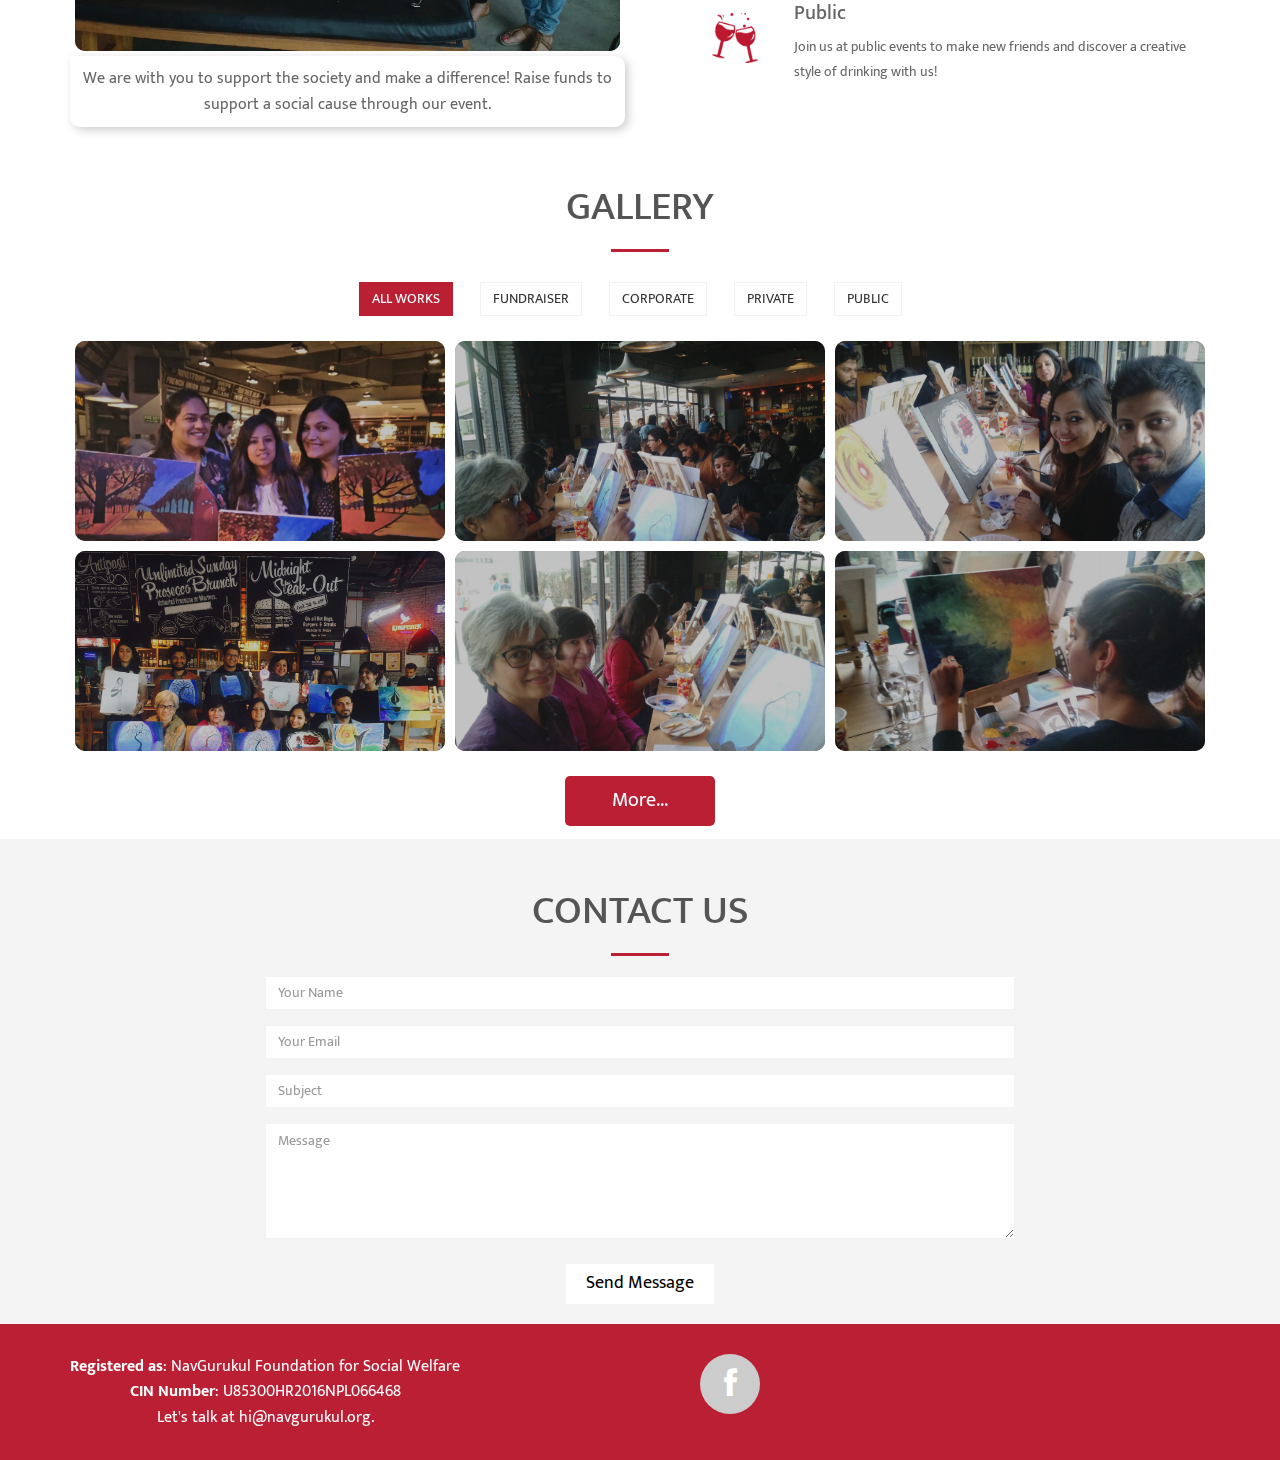
==== commit 971d616b: "Allicon1change" ====
--- a/index.html
+++ b/index.html
@@ -185,7 +185,7 @@
 			</div>
 			<div class="col-lg-12">		
 				<ul class="portfolio-filter text-center">
-					<li class="gol"><a class="btn btn-default active hidden-xs" href="#" data-filter="*">All Works</a></li>
+					<li class="gol"><a class="btn btn-default active" href="#" data-filter="*">All Works</a></li>
 					<li class="gol"><a class="btn btn-default" href="#" data-filter=".bootstrap">Fundraiser</a></li>
 					<li class="gol"><a class="btn btn-default" href="#" data-filter=".html">Corporate</a></li>
 					<li class="gol"><a class="btn btn-default" href="#" data-filter=".wordpress">Private</a></li>
@@ -260,8 +260,7 @@
                                 </figure>
 				            </div>
 						</div><!--/.portfolio-item-->
-                        <div id="hider">
-                        <div class="portfolio-item wordpress col-xs-12 col-sm-4 col-md-4">
+                        <div class="portfolio-item wordpress col-xs-12 col-sm-4 col-md-4 hider">
 							<div class="grid">
                                 <figure class="effect-bubba">
                                     <img src="DNP/img-12.jpg" alt="img02"/>
@@ -272,7 +271,7 @@
                                 </figure>
 				            </div>
 						</div><!--/.portfolio-item-->
-                        <div class="portfolio-item wordp col-xs-12 col-sm-4 col-md-4">
+                        <div class="portfolio-item wordp col-xs-12 col-sm-4 col-md-4 hider">
 							<div class="grid">
                                 <figure class="effect-bubba">
                                     <img src="DNP/img-15.png" alt="img02"/>
@@ -283,7 +282,7 @@
                                 </figure>
 				            </div>
 						</div><!--/.portfolio-item-->
-                        <div class="portfolio-item bootstrap col-xs-12 col-sm-4 col-md-4">
+                        <div class="portfolio-item bootstrap col-xs-12 col-sm-4 col-md-4 hider">
 							<div class="grid">
                                 <figure class="effect-bubba">
                                     <img src="DNP/img-18.png" alt="img02"/>
@@ -294,7 +293,7 @@
                                 </figure>
 				            </div>
 						</div><!--/.portfolio-item-->
-                        <div class="portfolio-item html col-xs-12 col-sm-4 col-md-4">
+                        <div class="portfolio-item html col-xs-12 col-sm-4 col-md-4 hider">
 							<div class="grid">
                                 <figure class="effect-bubba">
                                     <img src="DNP/img-20.png" alt="img02"/>
@@ -305,7 +304,7 @@
                                 </figure>
 				            </div>
 						</div><!--/.portfolio-item-->
-                        <div class="portfolio-item wordpress col-xs-12 col-sm-4 col-md-4">
+                        <div class="portfolio-item wordpress col-xs-12 col-sm-4 col-md-4 hider">
 							<div class="grid">
                                 <figure class="effect-bubba">
                                     <img src="DNP/img-21.jpg" alt="img02"/>
@@ -316,7 +315,7 @@
                                 </figure>
 				            </div>
 						</div><!--/.portfolio-item-->
-                        <div class="portfolio-item wordp col-xs-12 col-sm-4 col-md-4">
+                        <div class="portfolio-item wordp col-xs-12 col-sm-4 col-md-4 hider">
 							<div class="grid">
                                 <figure class="effect-bubba">
                                     <img src="DNP/img-32.jpg" alt="img02"/>
@@ -331,7 +330,6 @@
                         </div>
 				    </div>          
 				</div><!--/.portfolio-item-->
-            </div>
             <button style="width: 150px; height: 50px; background: #bb1f34; border: none; color: #fff; font-size: 20px; margin-top: 20px; border-radius: 5px; outline: none;" type="button" id="more_Gallery">More...</button>
     </section><!--/#portfolio-item-->
 	
@@ -387,7 +385,7 @@
                     </div>
                 </div>
                 <div class="col-md-1">
-                    <div style="display: flex; justify-content: center;">
+                    <div style="display: flex; justify-content: center; width: 150px;">
                         <a class="facebook_tag" href="#"><i class="fa fa-facebook"></i></a>
                     </div>
                 </div>
